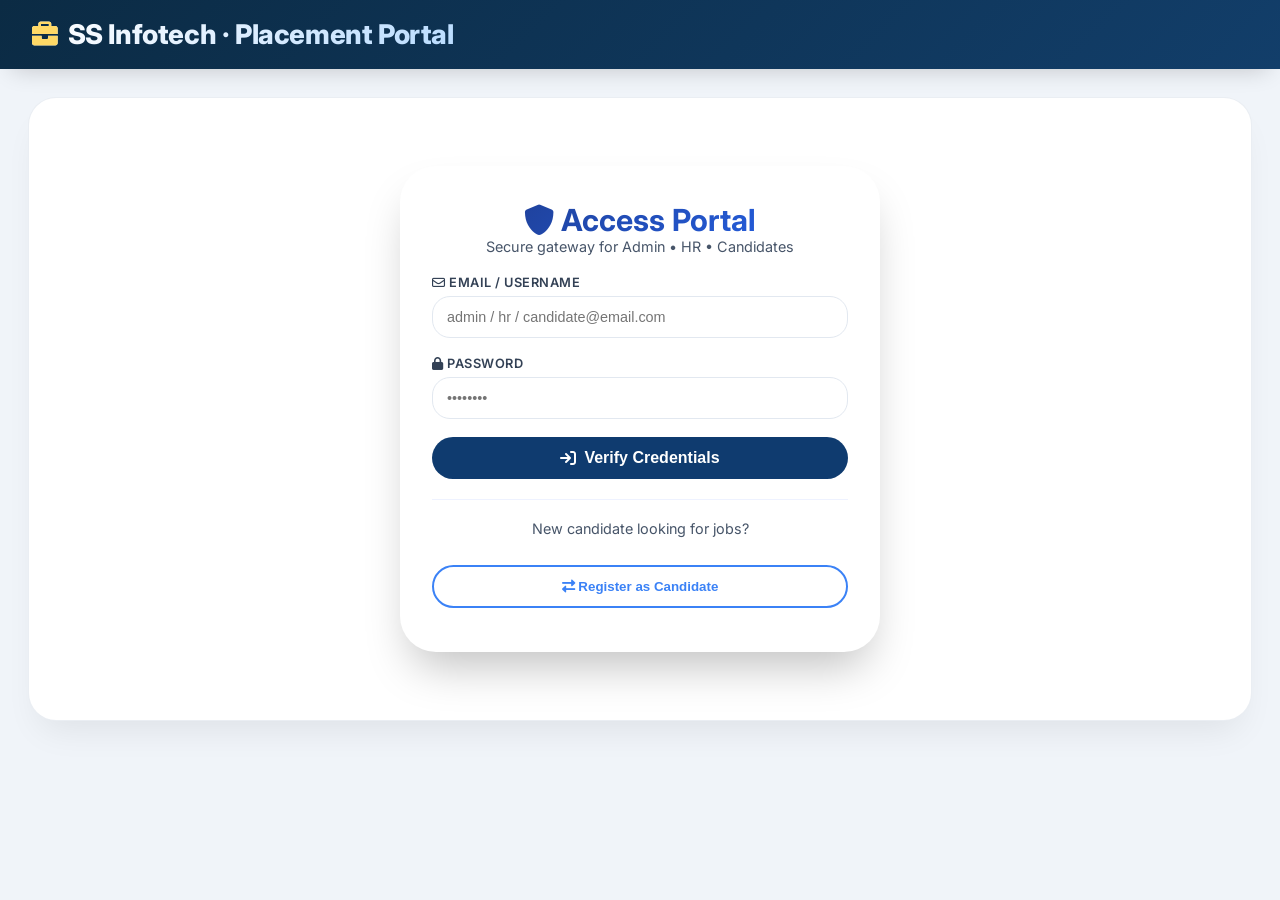
==== index.html @ 8bd7fbc4 "change in columns" ====
<!DOCTYPE html>
<html lang="en">
<head>
    <meta charset="UTF-8">
    <meta name="viewport" content="width=device-width, initial-scale=1.0">
    <title>SS Infotech | Placement Command Center</title>
    <link rel="stylesheet" href="style.css">
    <link href="https://fonts.googleapis.com/css2?family=Inter:opsz,wght@14..32,300;400;500;600;700;800&display=swap" rel="stylesheet">
    <link rel="stylesheet" href="https://cdnjs.cloudflare.com/ajax/libs/font-awesome/6.0.0-beta3/css/all.min.css">
</head>
<body>

<header>
    <div id="portalTitle"><i class="fas fa-briefcase"></i> SS Infotech · Placement Nexus</div>
    <button id="logoutBtn" class="logout-btn" onclick="logout()"><i class="fas fa-sign-out-alt"></i> Exit</button>
</header>

<div id="loadingOverlay" class="loading-overlay">
    <div class="spinner"></div>
    <p>Synchronizing database • please wait...</p>
</div>

<div class="container">
    <!-- LOGIN VIEW -->
    <div id="loginView" class="view-panel active-view">
        <div class="login-card">
            <h2><i class="fas fa-shield-alt"></i> Access Portal</h2>
            <p class="subtitle">Secure gateway for Admin • HR • Candidates</p>
            
            <form id="loginForm">
                <div class="form-group">
                    <label><i class="far fa-envelope"></i> Email / Username</label>
                    <input type="text" id="loginUser" placeholder="admin / hr / candidate@email.com" required>
                </div>
                <div class="form-group">
                    <label><i class="fas fa-lock"></i> Password</label>
                    <input type="password" id="loginPass" placeholder="••••••••" required>
                </div>
                <button type="submit" class="login-submit-btn"><i class="fas fa-arrow-right-to-bracket"></i> Verify Credentials</button>
            </form>

            <form id="candidateRegisterForm" style="display: none;">
    <div class="form-group"><label>Full Name</label><input type="text" id="regName" required></div>
    <div class="form-group"><label>Email Address</label><input type="email" id="regEmail" required></div>
    <div class="form-group"><label>Password</label><input type="password" id="regPass" required></div>
    <div class="form-group"><label>Phone Number</label><input type="text" id="regPhone" required></div>
    
    <div class="form-group"><label>College Name</label><input type="text" id="regCollege" placeholder="e.g. Anjuman College" required></div>
    
    <div class="form-group"><label>Department Name</label><input type="text" id="regDept" placeholder="e.g. CSE, IT, Mechanical" required></div>
    
    <div class="form-group"><label>Years of Experience</label><input type="number" id="regExp" min="0" max="50" placeholder="0 for Fresher" required></div>
    
    <div class="form-group">
        <label>Ready to Relocate?</label>
        <select id="regRelocate" required style="width: 100%; padding: 10px; border: 1px solid #cbd5e1; border-radius: 6px;">
            <option value="Yes">Yes, Ready to Relocate</option>
            <option value="No">No, Prefer Local Positions</option>
        </select>
    </div>

    <div class="form-group"><label>Core Skills</label><input type="text" id="regSkills" placeholder="e.g. Java, Python, SQL" required></div>
    <div class="form-group"><label>Upload Resume (PDF/Docx)</label><input type="file" id="regResume" accept=".pdf,.docx"></div>
    <button type="submit" class="submit-btn"><i class="fas fa-user-plus"></i> Create Account</button>
</form>
            
            <hr>
            <p class="subtitle" id="toggleText">New candidate looking for jobs?</p>
            <button class="role-btn" id="toggleAuthBtn" onclick="toggleAuthMode()"><i class="fas fa-exchange-alt"></i> Register as Candidate</button>
        </div>
    </div>

    <!-- ADMIN VIEW -->
    <div id="adminView" class="view-panel">
        <div class="stats-grid">
            <div class="stat-card unique-blue-card"><h3><i class="fas fa-users"></i> Registered Candidates</h3><p id="totalCandidatesCount">0</p></div>
            <div class="stat-card unique-green-card"><h3><i class="fas fa-bullhorn"></i> Active Drives</h3><p id="totalDrivesCount">0</p></div>
        </div>
        
        <!-- ADMIN: REGISTERED CANDIDATES SHEET -->
        <h3><i class="fas fa-database"></i> 📋 Registered Candidates Sheet</h3>
        <div class="search-container">
            <input type="text" id="adminCandidateSearch" placeholder="🔍 Search by name, email, or skills...">
        </div>
        <button class="export-btn" onclick="exportTableToExcel('candidateTableBody', 'Registered_Candidates')"><i class="fas fa-file-excel"></i> Export Registered Candidates</button>
        <div class="table-container">
            <table>
                <thead>
                    <tr><th>Name</th><th>Email</th><th>Phone</th><th>Skills</th><th>Resume</th></tr>
                </thead>
                <tbody id="candidateTableBody">
                    <tr><td colspan="5" class="placeholder-text">Loading registered candidates...</td></tr>
                </tbody>
            </table>
        </div>
        
        <!-- ADMIN: APPLICATIONS SHEET -->
        <h3><i class="fas fa-paper-plane"></i> 📄 All Applications Sheet (with HR Feedback)</h3>
        <div class="search-container">
            <input type="text" id="adminAppSearch" placeholder="🔍 Search by candidate, company, role...">
        </div>
        <button class="export-btn" onclick="exportTableToExcel('adminApplicationsTableBody', 'All_Applications_Feedback')"><i class="fas fa-file-excel"></i> Export Applications Sheet</button>
        <div class="table-container">
            <table>
                <thead>
                    <tr><th>Date</th><th>Candidate</th><th>Company</th><th>Role</th><th>HR Feedback Status</th></tr>
                </thead>
                <tbody id="adminApplicationsTableBody">
                    <tr><td colspan="5" class="placeholder-text">Loading applications...</td></tr>
                </tbody>
            </table>
        </div>
    </div>

    <!-- HR VIEW -->
    <div id="companyView" class="view-panel">
        <div class="form-wrapper">
            <h2 class="form-title"><i class="fas fa-plus-circle"></i> Create Placement Drive</h2>
            <form id="driveForm">
                <div class="form-row">
                    <div class="form-group"><label>Company Name</label><input type="text" id="compName" required></div>
                    <div class="form-group"><label>HR Recruiter</label><input type="text" id="hrName" required></div>
                </div>
                <div class="form-group"><label>Job Title Role</label><input type="text" id="jobTitle" required></div>
                <div class="form-group"><label>Eligibility Criteria</label><input type="text" id="eligibility" required></div>
                <div class="form-group"><label>Job Description</label><textarea id="jobDesc" rows="3" placeholder="Tech stacks, responsibilities..."></textarea></div>
                <button type="submit" class="submit-btn"><i class="fas fa-bullhorn"></i> Publish Active Drive</button>
            </form>
        </div>
        
        <hr>
        
        <!-- HR: APPLICATIONS SHEET WITH FEEDBACK FUNCTIONALITY -->
        <h3><i class="fas fa-users"></i> 🎯 Drive Applications & Feedback Panel</h3>
        <p class="subtitle">Candidates who applied for drives — update their selection status</p>
        <div class="search-container">
            <input type="text" id="hrAppSearch" placeholder="🔍 Filter by candidate name, company, role...">
        </div>
        <button class="export-btn" onclick="exportTableToExcel('hrApplicationsTableBody', 'HR_Applications_Feedback')"><i class="fas fa-download"></i> Export Applications with Feedback</button>
        <div class="table-container">
            <table>
                <thead>
                    <tr><th>Date</th><th>Candidate Name</th><th>Company</th><th>Job Role</th><th>Feedback Status</th><th>Update Action</th></tr>
                </thead>
                <tbody id="hrApplicationsTableBody">
                    <tr><td colspan="6" class="placeholder-text">Loading applications...</td></tr>
                </tbody>
            </table>
        </div>
    </div>

    <!-- CANDIDATE VIEW -->
    <div id="candidateView" class="view-panel">
        <h2><i class="fas fa-rocket"></i> Available Placement Drives</h2>
        <p class="subtitle">Apply directly to active opportunities</p>
        <div id="drivesGrid" class="drives-grid">
            <p class="placeholder-text">Fetching latest drives...</p>
        </div>
    </div>
</div>

<script src="app.js"></script>
</body>
</html>
---- style.css ----
* {
    margin: 0;
    padding: 0;
    box-sizing: border-box;
}

body {
    font-family: 'Inter', sans-serif;
    background: #f0f4f9;
    color: #0a2540;
    display: flex;
    flex-direction: column;
    min-height: 100vh;
}

header {
    background: linear-gradient(135deg, #0b2b44 0%, #123e6a 100%);
    padding: 18px 32px;
    display: flex;
    justify-content: space-between;
    align-items: center;
    box-shadow: 0 12px 24px -12px rgba(0, 0, 0, 0.2);
    position: sticky;
    top: 0;
    z-index: 110;
}

#portalTitle {
    font-weight: 800;
    font-size: 1.7rem;
    letter-spacing: -0.4px;
    background: linear-gradient(130deg, #fff, #b9dcff);
    background-clip: text;
    -webkit-background-clip: text;
    color: transparent;
    display: flex;
    align-items: center;
    gap: 10px;
}

#portalTitle i {
    background: none;
    color: #ffd966;
    font-size: 1.6rem;
}

.logout-btn {
    background: rgba(220, 38, 38, 0.9);
    border: none;
    padding: 8px 24px;
    border-radius: 60px;
    font-weight: 600;
    font-size: 0.85rem;
    color: white;
    cursor: pointer;
    display: flex;
    align-items: center;
    gap: 10px;
    transition: all 0.2s ease;
}

.logout-btn:hover {
    background: #b91c1c;
    transform: scale(0.97);
}

.container {
    max-width: 1400px;
    margin: 28px auto;
    padding: 0 28px;
    width: 100%;
}

.view-panel {
    display: none;
    background: white;
    border-radius: 28px;
    box-shadow: 0 20px 35px -12px rgba(0, 0, 0, 0.08);
    padding: 28px 32px;
    border: 1px solid rgba(203, 213, 225, 0.4);
}

.active-view {
    display: block;
    animation: fadeSlideUp 0.35s ease-out;
}

@keyframes fadeSlideUp {
    from {
        opacity: 0;
        transform: translateY(10px);
    }
    to {
        opacity: 1;
        transform: translateY(0);
    }
}

.login-card {
    max-width: 480px;
    margin: 40px auto;
    background: white;
    border-radius: 36px;
    padding: 36px 32px;
    box-shadow: 0 25px 45px -12px rgba(0, 0, 0, 0.25);
    text-align: center;
}

.login-card h2 {
    font-size: 1.9rem;
    font-weight: 700;
    background: linear-gradient(135deg, #1e3a8a, #2563eb);
    background-clip: text;
    -webkit-background-clip: text;
    color: transparent;
}

.subtitle {
    color: #475569;
    margin-bottom: 20px;
    font-size: 0.9rem;
}

.form-group {
    text-align: left;
    margin-bottom: 18px;
}

.form-group label {
    font-weight: 600;
    font-size: 0.8rem;
    text-transform: uppercase;
    letter-spacing: 0.5px;
    color: #334155;
    display: block;
    margin-bottom: 6px;
}

.form-group input, .form-group textarea {
    width: 100%;
    padding: 12px 14px;
    border: 1.5px solid #e2e8f0;
    border-radius: 18px;
    font-size: 0.9rem;
    transition: all 0.2s;
}

.form-group input:focus, .form-group textarea:focus {
    border-color: #3b82f6;
    outline: none;
    box-shadow: 0 0 0 4px rgba(59, 130, 246, 0.15);
}

.login-submit-btn, .submit-btn {
    background: #0f3b6f;
    color: white;
    padding: 12px;
    border: none;
    border-radius: 40px;
    font-weight: 700;
    font-size: 1rem;
    cursor: pointer;
    width: 100%;
    transition: 0.2s;
    display: flex;
    align-items: center;
    justify-content: center;
    gap: 8px;
}

.login-submit-btn:hover, .submit-btn:hover {
    background: #1e4a8a;
    transform: translateY(-2px);
}

.role-btn {
    width: 100%;
    padding: 12px;
    margin: 8px 0;
    border: 2px solid #3b82f6;
    background: transparent;
    color: #3b82f6;
    font-weight: 700;
    border-radius: 40px;
    cursor: pointer;
    transition: 0.2s;
}

.role-btn:hover {
    background: #3b82f6;
    color: white;
}

hr {
    margin: 20px 0;
    border: 0;
    border-top: 1.5px solid #eef2ff;
}

.stats-grid {
    display: grid;
    grid-template-columns: repeat(auto-fit, minmax(240px, 1fr));
    gap: 24px;
    margin-bottom: 40px;
}

.stat-card {
    background: #ffffff;
    padding: 24px 20px;
    border-radius: 28px;
    box-shadow: 0 6px 14px rgba(0, 0, 0, 0.02);
    border: 1px solid #eef2ff;
}

.unique-blue-card {
    border-left: 6px solid #3b82f6;
}

.unique-green-card {
    border-left: 6px solid #10b981;
}

.stat-card h3 {
    font-size: 0.85rem;
    text-transform: uppercase;
    font-weight: 700;
    color: #475569;
}

.stat-card p {
    font-size: 2.5rem;
    font-weight: 800;
    color: #0f172a;
    margin-top: 8px;
}

.table-container {
    width: 100%;
    overflow-x: auto;
    border-radius: 24px;
    border: 1px solid #edf2f7;
    background: white;
    margin-top: 20px;
    margin-bottom: 30px;
}

table {
    width: 100%;
    border-collapse: collapse;
    font-size: 0.85rem;
}

th {
    background: #f8fafd;
    padding: 16px 14px;
    font-weight: 700;
    color: #1e293b;
    border-bottom: 1px solid #e2e8f0;
}

td {
    padding: 14px 12px;
    border-bottom: 1px solid #f0f2f5;
    color: #1f2a44;
}

.placeholder-text {
    color: #94a3b8;
    text-align: center;
    padding: 32px;
}

.search-container {
    width: 100%;
    margin: 20px 0 20px 0;
    position: relative;
}

.search-container input {
    width: 100%;
    padding: 14px 18px 14px 48px;
    font-size: 0.95rem;
    border: 2px solid #e2e8f0;
    border-radius: 48px;
    background: #ffffff;
    transition: all 0.2s;
}

.search-container input:focus {
    border-color: #3b82f6;
    box-shadow: 0 0 0 3px rgba(59, 130, 246, 0.2);
    outline: none;
}

.search-container::before {
    content: "\f002";
    font-family: "Font Awesome 6 Free";
    font-weight: 900;
    position: absolute;
    left: 22px;
    top: 50%;
    transform: translateY(-50%);
    color: #94a3b8;
}

.export-btn {
    background: #10b981;
    border: none;
    padding: 10px 18px;
    border-radius: 40px;
    font-weight: 600;
    color: white;
    cursor: pointer;
    margin-bottom: 12px;
    display: inline-flex;
    align-items: center;
    gap: 8px;
    transition: 0.2s;
}

.export-btn:hover {
    background: #059669;
    transform: scale(0.98);
}

.drives-grid {
    display: grid;
    grid-template-columns: repeat(auto-fill, minmax(340px, 1fr));
    gap: 28px;
    margin-top: 18px;
}

.drive-card {
    background: white;
    border-radius: 28px;
    border: 1px solid #eef2ff;
    padding: 22px;
    transition: all 0.25s;
    box-shadow: 0 6px 12px -8px rgba(0, 0, 0, 0.05);
}

.drive-card:hover {
    transform: translateY(-5px);
    box-shadow: 0 20px 25px -12px rgba(0, 0, 0, 0.12);
}

.company-badge {
    background: #eef2ff;
    color: #1e40af;
    font-size: 0.7rem;
    font-weight: 800;
    padding: 4px 12px;
    border-radius: 40px;
    display: inline-block;
    margin-bottom: 12px;
}

.apply-btn {
    background: #2563eb;
    color: white;
    border: none;
    width: 100%;
    padding: 12px;
    border-radius: 40px;
    font-weight: 700;
    cursor: pointer;
    margin-top: 14px;
    transition: 0.2s;
}

.apply-btn:hover {
    background: #1d4ed8;
}

.loading-overlay {
    position: fixed;
    top: 0;
    left: 0;
    width: 100%;
    height: 100%;
    background: rgba(15, 23, 42, 0.65);
    backdrop-filter: blur(8px);
    display: flex;
    flex-direction: column;
    justify-content: center;
    align-items: center;
    z-index: 2000;
    opacity: 0;
    pointer-events: none;
    transition: 0.2s;
}

.loading-overlay.show {
    opacity: 1;
    pointer-events: auto;
}

.spinner {
    width: 55px;
    height: 55px;
    border: 5px solid #e2e8f0;
    border-top: 5px solid #3b82f6;
    border-radius: 50%;
    animation: spin 0.8s linear infinite;
    margin-bottom: 15px;
}

@keyframes spin {
    0% { transform: rotate(0deg); }
    100% { transform: rotate(360deg); }
}

.loading-overlay p {
    color: white;
    font-weight: 600;
    background: rgba(0,0,0,0.4);
    padding: 6px 18px;
    border-radius: 40px;
}

.form-row {
    display: flex;
    gap: 18px;
    flex-wrap: wrap;
}

.form-row .form-group {
    flex: 1;
}

.feedback-select {
    padding: 8px 12px;
    border-radius: 28px;
    border: 1.5px solid #cbd5e1;
    font-weight: 500;
}

.feedback-btn {
    background: #3b82f6;
    border: none;
    color: white;
    padding: 6px 14px;
    border-radius: 40px;
    cursor: pointer;
    font-weight: 600;
    transition: all 0.2s ease;
    min-width: 120px;
}

.feedback-btn:disabled {
    opacity: 0.8;
    cursor: not-allowed;
}

.status-badge {
    background: #eef2ff;
    padding: 4px 12px;
    border-radius: 50px;
    font-size: 0.75rem;
    font-weight: 700;
    color: #1e40af;
}

@media (max-width: 700px) {
    .container {
        padding: 0 16px;
    }
    .view-panel {
        padding: 20px;
    }
}
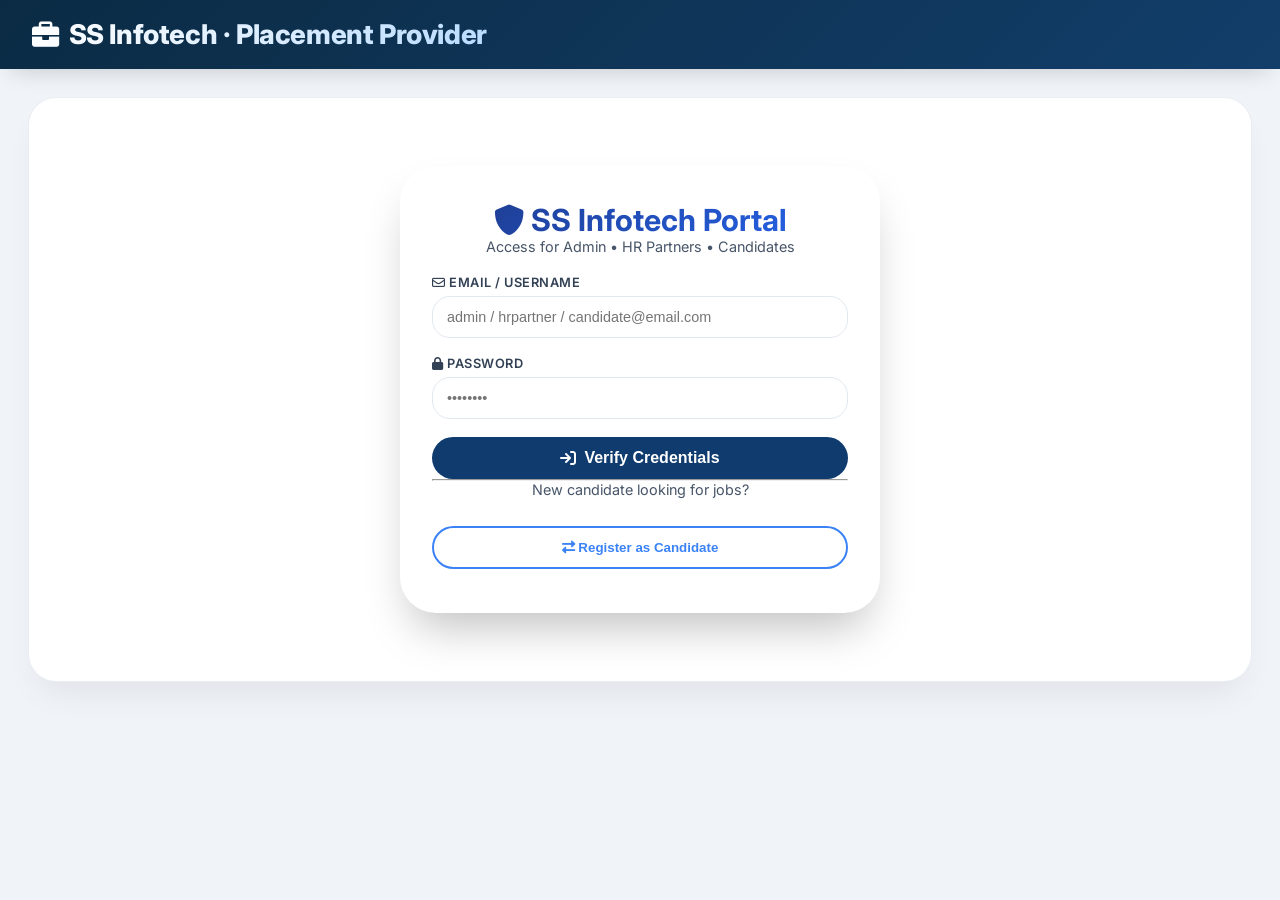
==== commit 54c78606: "add feedback feature" ====
--- a/index.html
+++ b/index.html
@@ -3,34 +3,36 @@
 <head>
     <meta charset="UTF-8">
     <meta name="viewport" content="width=device-width, initial-scale=1.0">
-    <title>SS Infotech | Placement Command Center</title>
+    <title>SS Infotech | Placement Provider Portal</title>
+    <!-- CSS styles have been removed - link to your external style.css file -->
     <link rel="stylesheet" href="style.css">
     <link href="https://fonts.googleapis.com/css2?family=Inter:opsz,wght@14..32,300;400;500;600;700;800&display=swap" rel="stylesheet">
     <link rel="stylesheet" href="https://cdnjs.cloudflare.com/ajax/libs/font-awesome/6.0.0-beta3/css/all.min.css">
+    <!-- No internal CSS - all styles should be in your external style.css file -->
 </head>
 <body>
 
 <header>
-    <div id="portalTitle"><i class="fas fa-briefcase"></i> SS Infotech · Placement Nexus</div>
-    <button id="logoutBtn" class="logout-btn" onclick="logout()"><i class="fas fa-sign-out-alt"></i> Exit</button>
+    <div id="portalTitle"><i class="fas fa-briefcase"></i> SS Infotech · Placement Provider</div>
+    <button id="logoutBtn" class="logout-btn" onclick="logout()" style="display: none;"><i class="fas fa-sign-out-alt"></i> Exit</button>
 </header>
 
 <div id="loadingOverlay" class="loading-overlay">
     <div class="spinner"></div>
-    <p>Synchronizing database • please wait...</p>
+    <p style="color: white; margin-top: 20px;">Synchronizing database • please wait...</p>
 </div>
 
 <div class="container">
     <!-- LOGIN VIEW -->
     <div id="loginView" class="view-panel active-view">
         <div class="login-card">
-            <h2><i class="fas fa-shield-alt"></i> Access Portal</h2>
-            <p class="subtitle">Secure gateway for Admin • HR • Candidates</p>
+            <h2><i class="fas fa-shield-alt"></i> SS Infotech Portal</h2>
+            <p class="subtitle">Access for Admin • HR Partners • Candidates</p>
             
             <form id="loginForm">
                 <div class="form-group">
                     <label><i class="far fa-envelope"></i> Email / Username</label>
-                    <input type="text" id="loginUser" placeholder="admin / hr / candidate@email.com" required>
+                    <input type="text" id="loginUser" placeholder="admin / hrpartner / candidate@email.com" required>
                 </div>
                 <div class="form-group">
                     <label><i class="fas fa-lock"></i> Password</label>
@@ -40,29 +42,14 @@
             </form>
 
             <form id="candidateRegisterForm" style="display: none;">
-    <div class="form-group"><label>Full Name</label><input type="text" id="regName" required></div>
-    <div class="form-group"><label>Email Address</label><input type="email" id="regEmail" required></div>
-    <div class="form-group"><label>Password</label><input type="password" id="regPass" required></div>
-    <div class="form-group"><label>Phone Number</label><input type="text" id="regPhone" required></div>
-    
-    <div class="form-group"><label>College Name</label><input type="text" id="regCollege" placeholder="e.g. Anjuman College" required></div>
-    
-    <div class="form-group"><label>Department Name</label><input type="text" id="regDept" placeholder="e.g. CSE, IT, Mechanical" required></div>
-    
-    <div class="form-group"><label>Years of Experience</label><input type="number" id="regExp" min="0" max="50" placeholder="0 for Fresher" required></div>
-    
-    <div class="form-group">
-        <label>Ready to Relocate?</label>
-        <select id="regRelocate" required style="width: 100%; padding: 10px; border: 1px solid #cbd5e1; border-radius: 6px;">
-            <option value="Yes">Yes, Ready to Relocate</option>
-            <option value="No">No, Prefer Local Positions</option>
-        </select>
-    </div>
-
-    <div class="form-group"><label>Core Skills</label><input type="text" id="regSkills" placeholder="e.g. Java, Python, SQL" required></div>
-    <div class="form-group"><label>Upload Resume (PDF/Docx)</label><input type="file" id="regResume" accept=".pdf,.docx"></div>
-    <button type="submit" class="submit-btn"><i class="fas fa-user-plus"></i> Create Account</button>
-</form>
+                <div class="form-group"><label>Full Name</label><input type="text" id="regName" required></div>
+                <div class="form-group"><label>Email Address</label><input type="email" id="regEmail" required></div>
+                <div class="form-group"><label>Password</label><input type="password" id="regPass" required></div>
+                <div class="form-group"><label>Phone Number</label><input type="text" id="regPhone" required></div>
+                <div class="form-group"><label>Core Skills</label><input type="text" id="regSkills" placeholder="e.g. Java, Python, SQL" required></div>
+                <div class="form-group"><label>Upload Resume (PDF/Docx)</label><input type="file" id="regResume" accept=".pdf,.docx"></div>
+                <button type="submit" class="submit-btn"><i class="fas fa-user-plus"></i> Create Account</button>
+            </form>
             
             <hr>
             <p class="subtitle" id="toggleText">New candidate looking for jobs?</p>
@@ -73,78 +60,72 @@
     <!-- ADMIN VIEW -->
     <div id="adminView" class="view-panel">
         <div class="stats-grid">
-            <div class="stat-card unique-blue-card"><h3><i class="fas fa-users"></i> Registered Candidates</h3><p id="totalCandidatesCount">0</p></div>
-            <div class="stat-card unique-green-card"><h3><i class="fas fa-bullhorn"></i> Active Drives</h3><p id="totalDrivesCount">0</p></div>
-        </div>
-        
-        <!-- ADMIN: REGISTERED CANDIDATES SHEET -->
-        <h3><i class="fas fa-database"></i> 📋 Registered Candidates Sheet</h3>
-        <div class="search-container">
-            <input type="text" id="adminCandidateSearch" placeholder="🔍 Search by name, email, or skills...">
-        </div>
-        <button class="export-btn" onclick="exportTableToExcel('candidateTableBody', 'Registered_Candidates')"><i class="fas fa-file-excel"></i> Export Registered Candidates</button>
+            <div class="stat-card"><h3><i class="fas fa-users"></i> Registered Candidates</h3><p id="totalCandidatesCount">0</p></div>
+            <div class="stat-card"><h3><i class="fas fa-bullhorn"></i> Active Drives</h3><p id="totalDrivesCount">0</p></div>
+            <div class="stat-card"><h3><i class="fas fa-star"></i> Avg Feedback Rating</h3><p id="avgRating">0</p></div>
+            <div class="stat-card"><h3><i class="fas fa-comment-dots"></i> Total Feedbacks</h3><p id="totalFeedbacks">0</p></div>
+        </div>
+        
+        <h3><i class="fas fa-database"></i> Registered Candidates</h3>
+        <div class="search-container"><input type="text" id="adminCandidateSearch" placeholder="Search..."></div>
+        <button class="export-btn" onclick="exportTableToExcel('candidateTableBody', 'Registered_Candidates')"><i class="fas fa-file-excel"></i> Export</button>
+        <div class="table-container">
+            <table>
+                <thead><tr><th>Name</th><th>Email</th><th>Phone</th><th>Skills</th><th>Resume</th></tr></thead>
+                <tbody id="candidateTableBody"><tr><td colspan="5" class="placeholder-text">Loading...</td></tr></tbody>
+            </table>
+        </div>
+        
+        <h3><i class="fas fa-paper-plane"></i> Applications & Drives</h3>
+        <div class="search-container"><input type="text" id="adminAppSearch" placeholder="Search..."></div>
+        <button class="export-btn" onclick="exportTableToExcel('adminApplicationsTableBody', 'All_Applications')"><i class="fas fa-file-excel"></i> Export</button>
+        <div class="table-container">
+            <table>
+                <thead><tr><th>Date</th><th>Candidate</th><th>Company</th><th>Role</th><th>Status</th></tr></thead>
+                <tbody id="adminApplicationsTableBody"><tr><td colspan="5" class="placeholder-text">Loading...</td></tr></tbody>
+            </table>
+        </div>
+        
+        <h3><i class="fas fa-comment-dots"></i> Candidate Feedback for SS Infotech</h3>
+        <div class="search-container"><input type="text" id="feedbackSearch" placeholder="Search..."></div>
+        <button class="export-btn" onclick="exportTableToExcel('feedbackTableBody', 'SS_Infotech_Feedback')"><i class="fas fa-file-excel"></i> Export Feedback</button>
         <div class="table-container">
             <table>
                 <thead>
-                    <tr><th>Name</th><th>Email</th><th>Phone</th><th>Skills</th><th>Resume</th></tr>
+                    <tr>
+                        <th>Date</th><th>Candidate Name</th><th>Email</th><th>Avg Rating</th>
+                        <th>Q1: Overall</th><th>Q2: Organization</th><th>Q3: Communication</th>
+                        <th>Q4: Interview</th><th>Q5: Updates</th><th>Q6: Support</th>
+                        <th>Q7: Transparency</th><th>Q8: Document</th><th>Q9: Post-Placement</th>
+                        <th>Q10: Recommend</th><th>Comments</th>
+                    </tr>
                 </thead>
-                <tbody id="candidateTableBody">
-                    <tr><td colspan="5" class="placeholder-text">Loading registered candidates...</td></tr>
-                </tbody>
-            </table>
-        </div>
-        
-        <!-- ADMIN: APPLICATIONS SHEET -->
-        <h3><i class="fas fa-paper-plane"></i> 📄 All Applications Sheet (with HR Feedback)</h3>
-        <div class="search-container">
-            <input type="text" id="adminAppSearch" placeholder="🔍 Search by candidate, company, role...">
-        </div>
-        <button class="export-btn" onclick="exportTableToExcel('adminApplicationsTableBody', 'All_Applications_Feedback')"><i class="fas fa-file-excel"></i> Export Applications Sheet</button>
-        <div class="table-container">
-            <table>
-                <thead>
-                    <tr><th>Date</th><th>Candidate</th><th>Company</th><th>Role</th><th>HR Feedback Status</th></tr>
-                </thead>
-                <tbody id="adminApplicationsTableBody">
-                    <tr><td colspan="5" class="placeholder-text">Loading applications...</td></tr>
-                </tbody>
-            </table>
-        </div>
-    </div>
-
-    <!-- HR VIEW -->
+                <tbody id="feedbackTableBody"><tr><td colspan="15" class="placeholder-text">Loading feedback...</td></tr></tbody>
+            </table>
+        </div>
+    </div>
+
+    <!-- HR PARTNER VIEW -->
     <div id="companyView" class="view-panel">
-        <div class="form-wrapper">
-            <h2 class="form-title"><i class="fas fa-plus-circle"></i> Create Placement Drive</h2>
+        <div class="login-card" style="max-width: 800px;">
+            <h2><i class="fas fa-plus-circle"></i> Create Placement Drive</h2>
             <form id="driveForm">
-                <div class="form-row">
-                    <div class="form-group"><label>Company Name</label><input type="text" id="compName" required></div>
-                    <div class="form-group"><label>HR Recruiter</label><input type="text" id="hrName" required></div>
-                </div>
+                <div class="form-group"><label>Company Name</label><input type="text" id="compName" required></div>
+                <div class="form-group"><label>HR Recruiter</label><input type="text" id="hrName" required></div>
                 <div class="form-group"><label>Job Title Role</label><input type="text" id="jobTitle" required></div>
                 <div class="form-group"><label>Eligibility Criteria</label><input type="text" id="eligibility" required></div>
-                <div class="form-group"><label>Job Description</label><textarea id="jobDesc" rows="3" placeholder="Tech stacks, responsibilities..."></textarea></div>
-                <button type="submit" class="submit-btn"><i class="fas fa-bullhorn"></i> Publish Active Drive</button>
+                <div class="form-group"><label>Job Description</label><textarea id="jobDesc" rows="3"></textarea></div>
+                <button type="submit" class="submit-btn"><i class="fas fa-bullhorn"></i> Publish Drive</button>
             </form>
         </div>
         
-        <hr>
-        
-        <!-- HR: APPLICATIONS SHEET WITH FEEDBACK FUNCTIONALITY -->
-        <h3><i class="fas fa-users"></i> 🎯 Drive Applications & Feedback Panel</h3>
-        <p class="subtitle">Candidates who applied for drives — update their selection status</p>
-        <div class="search-container">
-            <input type="text" id="hrAppSearch" placeholder="🔍 Filter by candidate name, company, role...">
-        </div>
-        <button class="export-btn" onclick="exportTableToExcel('hrApplicationsTableBody', 'HR_Applications_Feedback')"><i class="fas fa-download"></i> Export Applications with Feedback</button>
-        <div class="table-container">
-            <table>
-                <thead>
-                    <tr><th>Date</th><th>Candidate Name</th><th>Company</th><th>Job Role</th><th>Feedback Status</th><th>Update Action</th></tr>
-                </thead>
-                <tbody id="hrApplicationsTableBody">
-                    <tr><td colspan="6" class="placeholder-text">Loading applications...</td></tr>
-                </tbody>
+        <h3><i class="fas fa-users"></i> Applications Received</h3>
+        <div class="search-container"><input type="text" id="hrAppSearch" placeholder="Filter..."></div>
+        <button class="export-btn" onclick="exportTableToExcel('hrApplicationsTableBody', 'HR_Applications')"><i class="fas fa-download"></i> Export</button>
+        <div class="table-container">
+            <table>
+                <thead><tr><th>Date</th><th>Candidate</th><th>Company</th><th>Role</th><th>Status</th><th>Update</th></tr></thead>
+                <tbody id="hrApplicationsTableBody"><tr><td colspan="6" class="placeholder-text">Loading...</td></tr></tbody>
             </table>
         </div>
     </div>
@@ -152,13 +133,119 @@
     <!-- CANDIDATE VIEW -->
     <div id="candidateView" class="view-panel">
         <h2><i class="fas fa-rocket"></i> Available Placement Drives</h2>
-        <p class="subtitle">Apply directly to active opportunities</p>
-        <div id="drivesGrid" class="drives-grid">
-            <p class="placeholder-text">Fetching latest drives...</p>
+        <div id="drivesGrid" class="drives-grid"><p class="placeholder-text">Fetching drives...</p></div>
+        
+        <hr style="margin: 40px 0;">
+        <div style="background: linear-gradient(135deg, #667eea 0%, #764ba2 100%); padding: 30px; border-radius: 28px; color: white;">
+            <h2 style="color: white;"><i class="fas fa-comment-dots"></i> Share Your Feedback About SS Infotech</h2>
+            <p style="color: rgba(255,255,255,0.9);">Help us improve our placement services! Rate us on the following parameters (1-5, 5=Excellent)</p>
+        </div>
+        
+        <div class="feedback-form-wrapper">
+            <div class="question-card">
+                <p><strong>Q1.</strong> How would you rate your overall experience with SS Infotech placement services?</p>
+                <select id="q1" class="rating-select">
+                    <option value="0">Select Rating</option><option value="5">5 - Excellent</option>
+                    <option value="4">4 - Good</option><option value="3">3 - Average</option>
+                    <option value="2">2 - Poor</option><option value="1">1 - Very Poor</option>
+                </select>
+            </div>
+            <div class="question-card">
+                <p><strong>Q2.</strong> How well were the placement drives organized by SS Infotech?</p>
+                <select id="q2" class="rating-select">
+                    <option value="0">Select Rating</option><option value="5">5 - Excellent</option>
+                    <option value="4">4 - Good</option><option value="3">3 - Average</option>
+                    <option value="2">2 - Poor</option><option value="1">1 - Very Poor</option>
+                </select>
+            </div>
+            <div class="question-card">
+                <p><strong>Q3.</strong> How was the communication from SS Infotech team?</p>
+                <select id="q3" class="rating-select">
+                    <option value="0">Select Rating</option><option value="5">5 - Excellent</option>
+                    <option value="4">4 - Good</option><option value="3">3 - Average</option>
+                    <option value="2">2 - Poor</option><option value="1">1 - Very Poor</option>
+                </select>
+            </div>
+            <div class="question-card">
+                <p><strong>Q4.</strong> How would you rate the interview coordination process?</p>
+                <select id="q4" class="rating-select">
+                    <option value="0">Select Rating</option><option value="5">5 - Excellent</option>
+                    <option value="4">4 - Good</option><option value="3">3 - Average</option>
+                    <option value="2">2 - Poor</option><option value="1">1 - Very Poor</option>
+                </select>
+            </div>
+            <div class="question-card">
+                <p><strong>Q5.</strong> Were you updated timely about drive schedules and results?</p>
+                <select id="q5" class="rating-select">
+                    <option value="0">Select Rating</option><option value="5">5 - Always</option>
+                    <option value="4">4 - Most Times</option><option value="3">3 - Sometimes</option>
+                    <option value="2">2 - Rarely</option><option value="1">1 - Never</option>
+                </select>
+            </div>
+            <div class="question-card">
+                <p><strong>Q6.</strong> How supportive was the SS Infotech team throughout the process?</p>
+                <select id="q6" class="rating-select">
+                    <option value="0">Select Rating</option><option value="5">5 - Very Supportive</option>
+                    <option value="4">4 - Supportive</option><option value="3">3 - Neutral</option>
+                    <option value="2">2 - Unsupportive</option><option value="1">1 - Very Unsupportive</option>
+                </select>
+            </div>
+            <div class="question-card">
+                <p><strong>Q7.</strong> How transparent was the selection process?</p>
+                <select id="q7" class="rating-select">
+                    <option value="0">Select Rating</option><option value="5">5 - Completely Transparent</option>
+                    <option value="4">4 - Mostly Transparent</option>
+                    <option value="3">3 - Somewhat Transparent</option>
+                    <option value="2">2 - Not Transparent</option>
+                    <option value="1">1 - Hidden Process</option>
+                </select>
+            </div>
+            <div class="question-card">
+                <p><strong>Q8.</strong> How would you rate the document submission and verification process?</p>
+                <select id="q8" class="rating-select">
+                    <option value="0">Select Rating</option><option value="5">5 - Very Smooth</option>
+                    <option value="4">4 - Smooth</option>
+                    <option value="3">3 - Average</option>
+                    <option value="2">2 - Difficult</option>
+                    <option value="1">1 - Very Difficult</option>
+                </select>
+            </div>
+            <div class="question-card">
+                <p><strong>Q9.</strong> How would you rate the post-placement support from SS Infotech?</p>
+                <select id="q9" class="rating-select">
+                    <option value="0">Select Rating</option><option value="5">5 - Excellent</option>
+                    <option value="4">4 - Good</option><option value="3">3 - Average</option>
+                    <option value="2">2 - Poor</option><option value="1">1 - Very Poor</option>
+                </select>
+            </div>
+            <div class="question-card">
+                <p><strong>Q10.</strong> How likely are you to recommend SS Infotech to other job seekers?</p>
+                <select id="q10" class="rating-select">
+                    <option value="0">Select Rating</option><option value="5">5 - Definitely</option>
+                    <option value="4">4 - Likely</option>
+                    <option value="3">3 - Maybe</option>
+                    <option value="2">2 - Unlikely</option>
+                    <option value="1">1 - Never</option>
+                </select>
+            </div>
+            
+            <div class="form-group">
+                <label>Additional Comments / Suggestions for SS Infotech</label>
+                <textarea id="additionalComments" rows="3" placeholder="Please share any suggestions to help us improve..."></textarea>
+            </div>
+            <button class="submit-btn" onclick="submitFeedbackToSSInfotech()"><i class="fas fa-paper-plane"></i> Submit Feedback to SS Infotech</button>
         </div>
     </div>
 </div>
 
+<script>
+    // Placeholder functions for the buttons - your actual app.js should handle these
+    function logout() { console.log("logout triggered"); }
+    function toggleAuthMode() { console.log("toggle auth mode"); }
+    function exportTableToExcel(tableId, filename) { console.log("export", tableId, filename); }
+    function submitFeedbackToSSInfotech() { console.log("feedback submitted"); }
+    console.log("CSS has been removed — using external style.css");
+</script>
 <script src="app.js"></script>
 </body>
 </html>
--- a/style.css
+++ b/style.css
@@ -38,12 +38,6 @@
     gap: 10px;
 }
 
-#portalTitle i {
-    background: none;
-    color: #ffd966;
-    font-size: 1.6rem;
-}
-
 .logout-btn {
     background: rgba(220, 38, 38, 0.9);
     border: none;
@@ -86,14 +80,8 @@
 }
 
 @keyframes fadeSlideUp {
-    from {
-        opacity: 0;
-        transform: translateY(10px);
-    }
-    to {
-        opacity: 1;
-        transform: translateY(0);
-    }
+    from { opacity: 0; transform: translateY(10px); }
+    to { opacity: 1; transform: translateY(0); }
 }
 
 .login-card {
@@ -136,7 +124,7 @@
     margin-bottom: 6px;
 }
 
-.form-group input, .form-group textarea {
+.form-group input, .form-group textarea, .form-group select {
     width: 100%;
     padding: 12px 14px;
     border: 1.5px solid #e2e8f0;
@@ -145,7 +133,7 @@
     transition: all 0.2s;
 }
 
-.form-group input:focus, .form-group textarea:focus {
+.form-group input:focus, .form-group textarea:focus, .form-group select:focus {
     border-color: #3b82f6;
     outline: none;
     box-shadow: 0 0 0 4px rgba(59, 130, 246, 0.15);
@@ -191,12 +179,6 @@
     color: white;
 }
 
-hr {
-    margin: 20px 0;
-    border: 0;
-    border-top: 1.5px solid #eef2ff;
-}
-
 .stats-grid {
     display: grid;
     grid-template-columns: repeat(auto-fit, minmax(240px, 1fr));
@@ -208,17 +190,13 @@
     background: #ffffff;
     padding: 24px 20px;
     border-radius: 28px;
-    box-shadow: 0 6px 14px rgba(0, 0, 0, 0.02);
     border: 1px solid #eef2ff;
 }
 
-.unique-blue-card {
-    border-left: 6px solid #3b82f6;
-}
-
-.unique-green-card {
-    border-left: 6px solid #10b981;
-}
+.unique-blue-card { border-left: 6px solid #3b82f6; }
+.unique-green-card { border-left: 6px solid #10b981; }
+.unique-purple-card { border-left: 6px solid #8b5cf6; }
+.unique-orange-card { border-left: 6px solid #f59e0b; }
 
 .stat-card h3 {
     font-size: 0.85rem;
@@ -235,7 +213,6 @@
 }
 
 .table-container {
-    width: 100%;
     overflow-x: auto;
     border-radius: 24px;
     border: 1px solid #edf2f7;
@@ -256,6 +233,7 @@
     font-weight: 700;
     color: #1e293b;
     border-bottom: 1px solid #e2e8f0;
+    text-align: left;
 }
 
 td {
@@ -264,32 +242,154 @@
     color: #1f2a44;
 }
 
-.placeholder-text {
-    color: #94a3b8;
-    text-align: center;
-    padding: 32px;
+.drives-grid {
+    display: grid;
+    grid-template-columns: repeat(auto-fill, minmax(340px, 1fr));
+    gap: 28px;
+    margin-top: 18px;
+}
+
+.drive-card {
+    background: white;
+    border-radius: 28px;
+    border: 1px solid #eef2ff;
+    padding: 22px;
+    transition: all 0.25s;
+}
+
+.drive-card:hover {
+    transform: translateY(-5px);
+    box-shadow: 0 20px 25px -12px rgba(0, 0, 0, 0.12);
+}
+
+.company-badge {
+    background: #eef2ff;
+    color: #1e40af;
+    font-size: 0.7rem;
+    font-weight: 800;
+    padding: 4px 12px;
+    border-radius: 40px;
+    display: inline-block;
+    margin-bottom: 12px;
+}
+
+.apply-btn {
+    background: #2563eb;
+    color: white;
+    border: none;
+    width: 100%;
+    padding: 12px;
+    border-radius: 40px;
+    font-weight: 700;
+    cursor: pointer;
+    margin-top: 14px;
+}
+
+.apply-btn:hover {
+    background: #1d4ed8;
+}
+
+.loading-overlay {
+    position: fixed;
+    top: 0;
+    left: 0;
+    width: 100%;
+    height: 100%;
+    background: rgba(15, 23, 42, 0.65);
+    backdrop-filter: blur(8px);
+    display: flex;
+    justify-content: center;
+    align-items: center;
+    z-index: 2000;
+    opacity: 0;
+    pointer-events: none;
+    transition: 0.2s;
+}
+
+.loading-overlay.show {
+    opacity: 1;
+    pointer-events: auto;
+}
+
+.spinner {
+    width: 55px;
+    height: 55px;
+    border: 5px solid #e2e8f0;
+    border-top: 5px solid #3b82f6;
+    border-radius: 50%;
+    animation: spin 0.8s linear infinite;
+    margin-bottom: 15px;
+}
+
+@keyframes spin {
+    0% { transform: rotate(0deg); }
+    100% { transform: rotate(360deg); }
+}
+
+.feedback-form-wrapper {
+    background: #f8fafc;
+    padding: 24px;
+    border-radius: 28px;
+    margin-top: 20px;
+}
+
+.question-card {
+    background: white;
+    padding: 20px;
+    margin-bottom: 16px;
+    border-radius: 20px;
+    border: 1px solid #e2e8f0;
+}
+
+.question-card p {
+    margin-bottom: 12px;
+    font-weight: 600;
+}
+
+.rating-select {
+    width: 100%;
+    padding: 10px;
+    border-radius: 12px;
+    border: 1.5px solid #cbd5e1;
+    background: white;
+    cursor: pointer;
+}
+
+.feedback-btn {
+    background: #3b82f6;
+    border: none;
+    color: white;
+    padding: 6px 14px;
+    border-radius: 40px;
+    cursor: pointer;
+    font-weight: 600;
+}
+
+.export-btn {
+    background: #10b981;
+    border: none;
+    padding: 10px 18px;
+    border-radius: 40px;
+    font-weight: 600;
+    color: white;
+    cursor: pointer;
+    margin-bottom: 12px;
+    display: inline-flex;
+    align-items: center;
+    gap: 8px;
 }
 
 .search-container {
-    width: 100%;
-    margin: 20px 0 20px 0;
+    margin: 20px 0;
     position: relative;
 }
 
 .search-container input {
     width: 100%;
     padding: 14px 18px 14px 48px;
-    font-size: 0.95rem;
     border: 2px solid #e2e8f0;
     border-radius: 48px;
-    background: #ffffff;
-    transition: all 0.2s;
-}
-
-.search-container input:focus {
-    border-color: #3b82f6;
-    box-shadow: 0 0 0 3px rgba(59, 130, 246, 0.2);
-    outline: none;
+    font-size: 0.95rem;
 }
 
 .search-container::before {
@@ -303,155 +403,6 @@
     color: #94a3b8;
 }
 
-.export-btn {
-    background: #10b981;
-    border: none;
-    padding: 10px 18px;
-    border-radius: 40px;
-    font-weight: 600;
-    color: white;
-    cursor: pointer;
-    margin-bottom: 12px;
-    display: inline-flex;
-    align-items: center;
-    gap: 8px;
-    transition: 0.2s;
-}
-
-.export-btn:hover {
-    background: #059669;
-    transform: scale(0.98);
-}
-
-.drives-grid {
-    display: grid;
-    grid-template-columns: repeat(auto-fill, minmax(340px, 1fr));
-    gap: 28px;
-    margin-top: 18px;
-}
-
-.drive-card {
-    background: white;
-    border-radius: 28px;
-    border: 1px solid #eef2ff;
-    padding: 22px;
-    transition: all 0.25s;
-    box-shadow: 0 6px 12px -8px rgba(0, 0, 0, 0.05);
-}
-
-.drive-card:hover {
-    transform: translateY(-5px);
-    box-shadow: 0 20px 25px -12px rgba(0, 0, 0, 0.12);
-}
-
-.company-badge {
-    background: #eef2ff;
-    color: #1e40af;
-    font-size: 0.7rem;
-    font-weight: 800;
-    padding: 4px 12px;
-    border-radius: 40px;
-    display: inline-block;
-    margin-bottom: 12px;
-}
-
-.apply-btn {
-    background: #2563eb;
-    color: white;
-    border: none;
-    width: 100%;
-    padding: 12px;
-    border-radius: 40px;
-    font-weight: 700;
-    cursor: pointer;
-    margin-top: 14px;
-    transition: 0.2s;
-}
-
-.apply-btn:hover {
-    background: #1d4ed8;
-}
-
-.loading-overlay {
-    position: fixed;
-    top: 0;
-    left: 0;
-    width: 100%;
-    height: 100%;
-    background: rgba(15, 23, 42, 0.65);
-    backdrop-filter: blur(8px);
-    display: flex;
-    flex-direction: column;
-    justify-content: center;
-    align-items: center;
-    z-index: 2000;
-    opacity: 0;
-    pointer-events: none;
-    transition: 0.2s;
-}
-
-.loading-overlay.show {
-    opacity: 1;
-    pointer-events: auto;
-}
-
-.spinner {
-    width: 55px;
-    height: 55px;
-    border: 5px solid #e2e8f0;
-    border-top: 5px solid #3b82f6;
-    border-radius: 50%;
-    animation: spin 0.8s linear infinite;
-    margin-bottom: 15px;
-}
-
-@keyframes spin {
-    0% { transform: rotate(0deg); }
-    100% { transform: rotate(360deg); }
-}
-
-.loading-overlay p {
-    color: white;
-    font-weight: 600;
-    background: rgba(0,0,0,0.4);
-    padding: 6px 18px;
-    border-radius: 40px;
-}
-
-.form-row {
-    display: flex;
-    gap: 18px;
-    flex-wrap: wrap;
-}
-
-.form-row .form-group {
-    flex: 1;
-}
-
-.feedback-select {
-    padding: 8px 12px;
-    border-radius: 28px;
-    border: 1.5px solid #cbd5e1;
-    font-weight: 500;
-}
-
-.feedback-btn {
-    background: #3b82f6;
-    border: none;
-    color: white;
-    padding: 6px 14px;
-    border-radius: 40px;
-    cursor: pointer;
-    font-weight: 600;
-    transition: all 0.2s ease;
-    min-width: 120px;
-}
-
-.feedback-btn:disabled {
-    opacity: 0.8;
-    cursor: not-allowed;
-}
-
 .status-badge {
     background: #eef2ff;
     padding: 4px 12px;
@@ -459,13 +410,10 @@
     font-size: 0.75rem;
     font-weight: 700;
     color: #1e40af;
+    display: inline-block;
 }
 
 @media (max-width: 700px) {
-    .container {
-        padding: 0 16px;
-    }
-    .view-panel {
-        padding: 20px;
-    }
+    .container { padding: 0 16px; }
+    .view-panel { padding: 20px; }
 }
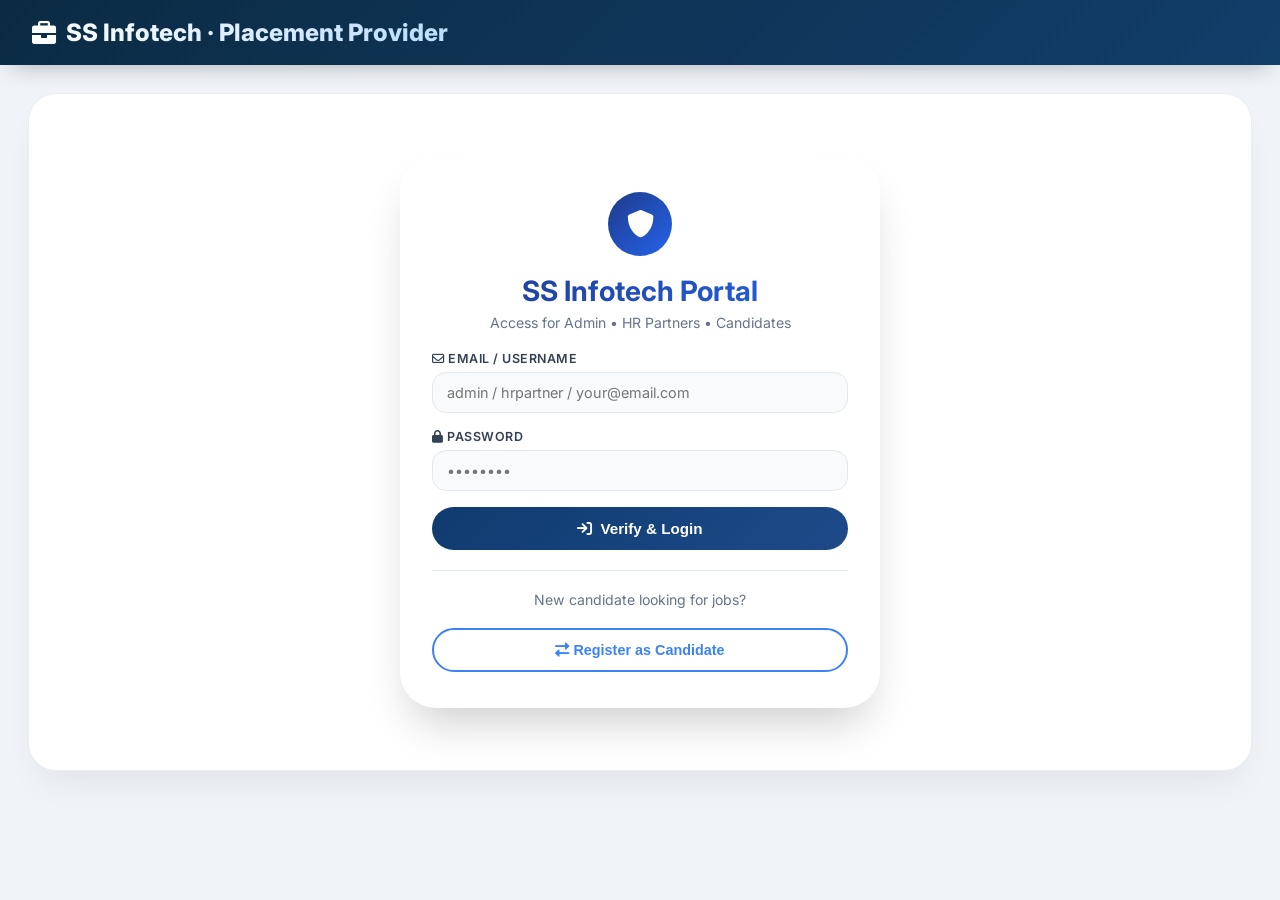
==== commit ace1fc01: "fix : feedback updated  store in poroper format" ====
--- a/index.html
+++ b/index.html
@@ -1,251 +1,269 @@
 <!DOCTYPE html>
 <html lang="en">
 <head>
-    <meta charset="UTF-8">
-    <meta name="viewport" content="width=device-width, initial-scale=1.0">
-    <title>SS Infotech | Placement Provider Portal</title>
-    <!-- CSS styles have been removed - link to your external style.css file -->
-    <link rel="stylesheet" href="style.css">
-    <link href="https://fonts.googleapis.com/css2?family=Inter:opsz,wght@14..32,300;400;500;600;700;800&display=swap" rel="stylesheet">
-    <link rel="stylesheet" href="https://cdnjs.cloudflare.com/ajax/libs/font-awesome/6.0.0-beta3/css/all.min.css">
-    <!-- No internal CSS - all styles should be in your external style.css file -->
+  <meta charset="UTF-8" />
+  <meta name="viewport" content="width=device-width, initial-scale=1.0" />
+  <title>SS Infotech | Placement Provider Portal</title>
+  <link rel="stylesheet" href="style.css" />
+  <link href="https://fonts.googleapis.com/css2?family=Inter:opsz,wght@14..32,300;400;500;600;700;800&display=swap" rel="stylesheet" />
+  <link rel="stylesheet" href="https://cdnjs.cloudflare.com/ajax/libs/font-awesome/6.0.0-beta3/css/all.min.css" />
 </head>
 <body>
 
+<!-- HEADER -->
 <header>
-    <div id="portalTitle"><i class="fas fa-briefcase"></i> SS Infotech · Placement Provider</div>
-    <button id="logoutBtn" class="logout-btn" onclick="logout()" style="display: none;"><i class="fas fa-sign-out-alt"></i> Exit</button>
+  <div id="portalTitle"><i class="fas fa-briefcase"></i> SS Infotech · Placement Provider</div>
+  <button id="logoutBtn" class="logout-btn" onclick="logout()" style="display:none;">
+    <i class="fas fa-sign-out-alt"></i> Exit
+  </button>
 </header>
 
+<!-- LOADING OVERLAY -->
 <div id="loadingOverlay" class="loading-overlay">
-    <div class="spinner"></div>
-    <p style="color: white; margin-top: 20px;">Synchronizing database • please wait...</p>
+  <div class="spinner"></div>
+  <p>Please wait...</p>
 </div>
 
 <div class="container">
-    <!-- LOGIN VIEW -->
-    <div id="loginView" class="view-panel active-view">
-        <div class="login-card">
-            <h2><i class="fas fa-shield-alt"></i> SS Infotech Portal</h2>
-            <p class="subtitle">Access for Admin • HR Partners • Candidates</p>
-            
-            <form id="loginForm">
-                <div class="form-group">
-                    <label><i class="far fa-envelope"></i> Email / Username</label>
-                    <input type="text" id="loginUser" placeholder="admin / hrpartner / candidate@email.com" required>
-                </div>
-                <div class="form-group">
-                    <label><i class="fas fa-lock"></i> Password</label>
-                    <input type="password" id="loginPass" placeholder="••••••••" required>
-                </div>
-                <button type="submit" class="login-submit-btn"><i class="fas fa-arrow-right-to-bracket"></i> Verify Credentials</button>
-            </form>
-
-            <form id="candidateRegisterForm" style="display: none;">
-                <div class="form-group"><label>Full Name</label><input type="text" id="regName" required></div>
-                <div class="form-group"><label>Email Address</label><input type="email" id="regEmail" required></div>
-                <div class="form-group"><label>Password</label><input type="password" id="regPass" required></div>
-                <div class="form-group"><label>Phone Number</label><input type="text" id="regPhone" required></div>
-                <div class="form-group"><label>Core Skills</label><input type="text" id="regSkills" placeholder="e.g. Java, Python, SQL" required></div>
-                <div class="form-group"><label>Upload Resume (PDF/Docx)</label><input type="file" id="regResume" accept=".pdf,.docx"></div>
-                <button type="submit" class="submit-btn"><i class="fas fa-user-plus"></i> Create Account</button>
-            </form>
-            
-            <hr>
-            <p class="subtitle" id="toggleText">New candidate looking for jobs?</p>
-            <button class="role-btn" id="toggleAuthBtn" onclick="toggleAuthMode()"><i class="fas fa-exchange-alt"></i> Register as Candidate</button>
+
+  <!-- ======================================================
+       LOGIN VIEW
+  ====================================================== -->
+  <div id="loginView" class="view-panel active-view">
+    <div class="login-card">
+      <div class="login-icon"><i class="fas fa-shield-alt"></i></div>
+      <h2>SS Infotech Portal</h2>
+      <p class="subtitle">Access for Admin &bull; HR Partners &bull; Candidates</p>
+
+      <!-- LOGIN FORM -->
+      <form id="loginForm">
+        <div class="form-group">
+          <label><i class="far fa-envelope"></i> Email / Username</label>
+          <input type="text" id="loginUser" placeholder="admin / hrpartner / your@email.com" required />
         </div>
-    </div>
-
-    <!-- ADMIN VIEW -->
-    <div id="adminView" class="view-panel">
-        <div class="stats-grid">
-            <div class="stat-card"><h3><i class="fas fa-users"></i> Registered Candidates</h3><p id="totalCandidatesCount">0</p></div>
-            <div class="stat-card"><h3><i class="fas fa-bullhorn"></i> Active Drives</h3><p id="totalDrivesCount">0</p></div>
-            <div class="stat-card"><h3><i class="fas fa-star"></i> Avg Feedback Rating</h3><p id="avgRating">0</p></div>
-            <div class="stat-card"><h3><i class="fas fa-comment-dots"></i> Total Feedbacks</h3><p id="totalFeedbacks">0</p></div>
+        <div class="form-group">
+          <label><i class="fas fa-lock"></i> Password</label>
+          <input type="password" id="loginPass" placeholder="••••••••" required />
         </div>
-        
-        <h3><i class="fas fa-database"></i> Registered Candidates</h3>
-        <div class="search-container"><input type="text" id="adminCandidateSearch" placeholder="Search..."></div>
-        <button class="export-btn" onclick="exportTableToExcel('candidateTableBody', 'Registered_Candidates')"><i class="fas fa-file-excel"></i> Export</button>
-        <div class="table-container">
-            <table>
-                <thead><tr><th>Name</th><th>Email</th><th>Phone</th><th>Skills</th><th>Resume</th></tr></thead>
-                <tbody id="candidateTableBody"><tr><td colspan="5" class="placeholder-text">Loading...</td></tr></tbody>
-            </table>
+        <button type="submit" class="login-submit-btn">
+          <i class="fas fa-arrow-right-to-bracket"></i> Verify &amp; Login
+        </button>
+      </form>
+
+      <!-- REGISTER FORM (hidden by default) -->
+      <form id="candidateRegisterForm" style="display:none;">
+        <div class="form-group"><label>Full Name</label><input type="text" id="regName" placeholder="Your full name" required /></div>
+        <div class="form-group"><label>Email Address</label><input type="email" id="regEmail" placeholder="you@example.com" required /></div>
+        <div class="form-group"><label>Password</label><input type="password" id="regPass" placeholder="Create a strong password" required /></div>
+        <div class="form-group"><label>Phone Number</label><input type="text" id="regPhone" placeholder="+91 98765 43210" required /></div>
+        <div class="form-group"><label>College Name</label><input type="text" id="regCollege" placeholder="e.g. Anjuman College" required /></div>
+        <div class="form-group"><label>Department</label><input type="text" id="regDept" placeholder="e.g. CSE, IT, Mechanical" required /></div>
+        <div class="form-group"><label>Years of Experience</label><input type="number" id="regExp" min="0" max="50" placeholder="0 for Fresher" required /></div>
+        <div class="form-group">
+          <label>Ready to Relocate?</label>
+          <select id="regRelocate" required>
+            <option value="Yes">Yes, Ready to Relocate</option>
+            <option value="No">No, Prefer Local Positions</option>
+          </select>
         </div>
-        
-        <h3><i class="fas fa-paper-plane"></i> Applications & Drives</h3>
-        <div class="search-container"><input type="text" id="adminAppSearch" placeholder="Search..."></div>
-        <button class="export-btn" onclick="exportTableToExcel('adminApplicationsTableBody', 'All_Applications')"><i class="fas fa-file-excel"></i> Export</button>
-        <div class="table-container">
-            <table>
-                <thead><tr><th>Date</th><th>Candidate</th><th>Company</th><th>Role</th><th>Status</th></tr></thead>
-                <tbody id="adminApplicationsTableBody"><tr><td colspan="5" class="placeholder-text">Loading...</td></tr></tbody>
-            </table>
-        </div>
-        
-        <h3><i class="fas fa-comment-dots"></i> Candidate Feedback for SS Infotech</h3>
-        <div class="search-container"><input type="text" id="feedbackSearch" placeholder="Search..."></div>
-        <button class="export-btn" onclick="exportTableToExcel('feedbackTableBody', 'SS_Infotech_Feedback')"><i class="fas fa-file-excel"></i> Export Feedback</button>
-        <div class="table-container">
-            <table>
-                <thead>
-                    <tr>
-                        <th>Date</th><th>Candidate Name</th><th>Email</th><th>Avg Rating</th>
-                        <th>Q1: Overall</th><th>Q2: Organization</th><th>Q3: Communication</th>
-                        <th>Q4: Interview</th><th>Q5: Updates</th><th>Q6: Support</th>
-                        <th>Q7: Transparency</th><th>Q8: Document</th><th>Q9: Post-Placement</th>
-                        <th>Q10: Recommend</th><th>Comments</th>
-                    </tr>
-                </thead>
-                <tbody id="feedbackTableBody"><tr><td colspan="15" class="placeholder-text">Loading feedback...</td></tr></tbody>
-            </table>
-        </div>
-    </div>
-
-    <!-- HR PARTNER VIEW -->
-    <div id="companyView" class="view-panel">
-        <div class="login-card" style="max-width: 800px;">
-            <h2><i class="fas fa-plus-circle"></i> Create Placement Drive</h2>
-            <form id="driveForm">
-                <div class="form-group"><label>Company Name</label><input type="text" id="compName" required></div>
-                <div class="form-group"><label>HR Recruiter</label><input type="text" id="hrName" required></div>
-                <div class="form-group"><label>Job Title Role</label><input type="text" id="jobTitle" required></div>
-                <div class="form-group"><label>Eligibility Criteria</label><input type="text" id="eligibility" required></div>
-                <div class="form-group"><label>Job Description</label><textarea id="jobDesc" rows="3"></textarea></div>
-                <button type="submit" class="submit-btn"><i class="fas fa-bullhorn"></i> Publish Drive</button>
-            </form>
-        </div>
-        
-        <h3><i class="fas fa-users"></i> Applications Received</h3>
-        <div class="search-container"><input type="text" id="hrAppSearch" placeholder="Filter..."></div>
-        <button class="export-btn" onclick="exportTableToExcel('hrApplicationsTableBody', 'HR_Applications')"><i class="fas fa-download"></i> Export</button>
-        <div class="table-container">
-            <table>
-                <thead><tr><th>Date</th><th>Candidate</th><th>Company</th><th>Role</th><th>Status</th><th>Update</th></tr></thead>
-                <tbody id="hrApplicationsTableBody"><tr><td colspan="6" class="placeholder-text">Loading...</td></tr></tbody>
-            </table>
-        </div>
-    </div>
-
-    <!-- CANDIDATE VIEW -->
-    <div id="candidateView" class="view-panel">
-        <h2><i class="fas fa-rocket"></i> Available Placement Drives</h2>
-        <div id="drivesGrid" class="drives-grid"><p class="placeholder-text">Fetching drives...</p></div>
-        
-        <hr style="margin: 40px 0;">
-        <div style="background: linear-gradient(135deg, #667eea 0%, #764ba2 100%); padding: 30px; border-radius: 28px; color: white;">
-            <h2 style="color: white;"><i class="fas fa-comment-dots"></i> Share Your Feedback About SS Infotech</h2>
-            <p style="color: rgba(255,255,255,0.9);">Help us improve our placement services! Rate us on the following parameters (1-5, 5=Excellent)</p>
-        </div>
-        
-        <div class="feedback-form-wrapper">
-            <div class="question-card">
-                <p><strong>Q1.</strong> How would you rate your overall experience with SS Infotech placement services?</p>
-                <select id="q1" class="rating-select">
-                    <option value="0">Select Rating</option><option value="5">5 - Excellent</option>
-                    <option value="4">4 - Good</option><option value="3">3 - Average</option>
-                    <option value="2">2 - Poor</option><option value="1">1 - Very Poor</option>
-                </select>
-            </div>
-            <div class="question-card">
-                <p><strong>Q2.</strong> How well were the placement drives organized by SS Infotech?</p>
-                <select id="q2" class="rating-select">
-                    <option value="0">Select Rating</option><option value="5">5 - Excellent</option>
-                    <option value="4">4 - Good</option><option value="3">3 - Average</option>
-                    <option value="2">2 - Poor</option><option value="1">1 - Very Poor</option>
-                </select>
-            </div>
-            <div class="question-card">
-                <p><strong>Q3.</strong> How was the communication from SS Infotech team?</p>
-                <select id="q3" class="rating-select">
-                    <option value="0">Select Rating</option><option value="5">5 - Excellent</option>
-                    <option value="4">4 - Good</option><option value="3">3 - Average</option>
-                    <option value="2">2 - Poor</option><option value="1">1 - Very Poor</option>
-                </select>
-            </div>
-            <div class="question-card">
-                <p><strong>Q4.</strong> How would you rate the interview coordination process?</p>
-                <select id="q4" class="rating-select">
-                    <option value="0">Select Rating</option><option value="5">5 - Excellent</option>
-                    <option value="4">4 - Good</option><option value="3">3 - Average</option>
-                    <option value="2">2 - Poor</option><option value="1">1 - Very Poor</option>
-                </select>
-            </div>
-            <div class="question-card">
-                <p><strong>Q5.</strong> Were you updated timely about drive schedules and results?</p>
-                <select id="q5" class="rating-select">
-                    <option value="0">Select Rating</option><option value="5">5 - Always</option>
-                    <option value="4">4 - Most Times</option><option value="3">3 - Sometimes</option>
-                    <option value="2">2 - Rarely</option><option value="1">1 - Never</option>
-                </select>
-            </div>
-            <div class="question-card">
-                <p><strong>Q6.</strong> How supportive was the SS Infotech team throughout the process?</p>
-                <select id="q6" class="rating-select">
-                    <option value="0">Select Rating</option><option value="5">5 - Very Supportive</option>
-                    <option value="4">4 - Supportive</option><option value="3">3 - Neutral</option>
-                    <option value="2">2 - Unsupportive</option><option value="1">1 - Very Unsupportive</option>
-                </select>
-            </div>
-            <div class="question-card">
-                <p><strong>Q7.</strong> How transparent was the selection process?</p>
-                <select id="q7" class="rating-select">
-                    <option value="0">Select Rating</option><option value="5">5 - Completely Transparent</option>
-                    <option value="4">4 - Mostly Transparent</option>
-                    <option value="3">3 - Somewhat Transparent</option>
-                    <option value="2">2 - Not Transparent</option>
-                    <option value="1">1 - Hidden Process</option>
-                </select>
-            </div>
-            <div class="question-card">
-                <p><strong>Q8.</strong> How would you rate the document submission and verification process?</p>
-                <select id="q8" class="rating-select">
-                    <option value="0">Select Rating</option><option value="5">5 - Very Smooth</option>
-                    <option value="4">4 - Smooth</option>
-                    <option value="3">3 - Average</option>
-                    <option value="2">2 - Difficult</option>
-                    <option value="1">1 - Very Difficult</option>
-                </select>
-            </div>
-            <div class="question-card">
-                <p><strong>Q9.</strong> How would you rate the post-placement support from SS Infotech?</p>
-                <select id="q9" class="rating-select">
-                    <option value="0">Select Rating</option><option value="5">5 - Excellent</option>
-                    <option value="4">4 - Good</option><option value="3">3 - Average</option>
-                    <option value="2">2 - Poor</option><option value="1">1 - Very Poor</option>
-                </select>
-            </div>
-            <div class="question-card">
-                <p><strong>Q10.</strong> How likely are you to recommend SS Infotech to other job seekers?</p>
-                <select id="q10" class="rating-select">
-                    <option value="0">Select Rating</option><option value="5">5 - Definitely</option>
-                    <option value="4">4 - Likely</option>
-                    <option value="3">3 - Maybe</option>
-                    <option value="2">2 - Unlikely</option>
-                    <option value="1">1 - Never</option>
-                </select>
-            </div>
-            
-            <div class="form-group">
-                <label>Additional Comments / Suggestions for SS Infotech</label>
-                <textarea id="additionalComments" rows="3" placeholder="Please share any suggestions to help us improve..."></textarea>
-            </div>
-            <button class="submit-btn" onclick="submitFeedbackToSSInfotech()"><i class="fas fa-paper-plane"></i> Submit Feedback to SS Infotech</button>
-        </div>
-    </div>
-</div>
-
-<script>
-    // Placeholder functions for the buttons - your actual app.js should handle these
-    function logout() { console.log("logout triggered"); }
-    function toggleAuthMode() { console.log("toggle auth mode"); }
-    function exportTableToExcel(tableId, filename) { console.log("export", tableId, filename); }
-    function submitFeedbackToSSInfotech() { console.log("feedback submitted"); }
-    console.log("CSS has been removed — using external style.css");
-</script>
+        <div class="form-group"><label>Core Skills</label><input type="text" id="regSkills" placeholder="e.g. Java, Python, SQL" required /></div>
+        <div class="form-group"><label>Upload Resume (PDF / DOCX)</label><input type="file" id="regResume" accept=".pdf,.docx" /></div>
+        <button type="submit" class="submit-btn"><i class="fas fa-user-plus"></i> Create Account</button>
+      </form>
+
+      <hr class="divider" />
+      <p class="subtitle" id="toggleText">New candidate looking for jobs?</p>
+      <button class="role-btn" id="toggleAuthBtn" onclick="toggleAuthMode()">
+        <i class="fas fa-exchange-alt"></i> Register as Candidate
+      </button>
+    </div>
+  </div>
+
+  <!-- ======================================================
+       ADMIN VIEW
+  ====================================================== -->
+  <div id="adminView" class="view-panel">
+
+    <div class="stats-grid">
+      <div class="stat-card blue-card">
+        <h3><i class="fas fa-users"></i> Registered Candidates</h3>
+        <p id="totalCandidatesCount">0</p>
+      </div>
+      <div class="stat-card green-card">
+        <h3><i class="fas fa-bullhorn"></i> Active Drives</h3>
+        <p id="totalDrivesCount">0</p>
+      </div>
+      <div class="stat-card purple-card">
+        <h3><i class="fas fa-star"></i> Avg Feedback Rating</h3>
+        <p id="avgRating">⭐ 0.0</p>
+      </div>
+      <div class="stat-card orange-card">
+        <h3><i class="fas fa-comment-dots"></i> Total Feedbacks</h3>
+        <p id="totalFeedbacks">0</p>
+      </div>
+    </div>
+
+    <!-- Candidates -->
+    <div class="section-bar">
+      <h3><i class="fas fa-database"></i> Registered Candidates</h3>
+      <button class="export-btn" onclick="exportTableToExcel('candidateTableBody','Candidates')">
+        <i class="fas fa-file-csv"></i> Export
+      </button>
+    </div>
+    <div class="search-container">
+      <input type="text" id="adminCandidateSearch" placeholder="Search candidates..." />
+    </div>
+    <div class="table-container">
+      <table>
+        <thead><tr><th>Name</th><th>Email</th><th>Phone</th><th>Skills</th><th>College</th><th>Dept</th><th>Exp</th><th>Relocate</th><th>Resume</th><th>Status</th></tr></thead>
+        <tbody id="candidateTableBody"><tr><td colspan="10" class="placeholder-text">Loading...</td></tr></tbody>
+      </table>
+    </div>
+
+    <!-- Applications -->
+    <div class="section-bar">
+      <h3><i class="fas fa-paper-plane"></i> All Applications</h3>
+      <button class="export-btn" onclick="exportTableToExcel('adminApplicationsTableBody','Applications')">
+        <i class="fas fa-file-csv"></i> Export
+      </button>
+    </div>
+    <div class="search-container">
+      <input type="text" id="adminAppSearch" placeholder="Search applications..." />
+    </div>
+    <div class="table-container">
+      <table>
+        <thead><tr><th>Date</th><th>Candidate</th><th>Company</th><th>Role</th><th>Status</th></tr></thead>
+        <tbody id="adminApplicationsTableBody"><tr><td colspan="5" class="placeholder-text">Loading...</td></tr></tbody>
+      </table>
+    </div>
+
+    <!-- Feedback -->
+    <div class="section-bar">
+      <h3><i class="fas fa-comment-dots"></i> Candidate Feedback</h3>
+      <button class="export-btn" onclick="exportTableToExcel('feedbackTableBody','Feedback')">
+        <i class="fas fa-file-csv"></i> Export
+      </button>
+    </div>
+    <div class="search-container">
+      <input type="text" id="feedbackSearch" placeholder="Search feedback..." />
+    </div>
+    <div class="table-container">
+      <table>
+        <thead>
+          <tr>
+            <th>Date</th><th>Candidate</th><th>Email</th><th>Avg</th>
+            <th>Q1</th><th>Q2</th><th>Q3</th><th>Q4</th><th>Q5</th>
+            <th>Q6</th><th>Q7</th><th>Q8</th><th>Q9</th><th>Q10</th><th>Comments</th>
+          </tr>
+        </thead>
+        <tbody id="feedbackTableBody"><tr><td colspan="15" class="placeholder-text">Loading...</td></tr></tbody>
+      </table>
+    </div>
+  </div>
+
+  <!-- ======================================================
+       HR PARTNER VIEW (FIXED TABLE HEADERS)
+  ====================================================== -->
+  <div id="companyView" class="view-panel">
+
+    <div class="login-card" style="max-width:720px; margin-bottom:36px;">
+      <h2><i class="fas fa-plus-circle"></i> Create Placement Drive</h2>
+      <p class="subtitle">Fill in details to publish a new drive for candidates</p>
+      <form id="driveForm">
+        <div class="form-group"><label>Company Name</label><input type="text" id="compName" placeholder="e.g. TCS, Infosys" required /></div>
+        <div class="form-group"><label>HR Recruiter Name</label><input type="text" id="hrName" placeholder="Your name" required /></div>
+        <div class="form-group"><label>Job Title / Role</label><input type="text" id="jobTitle" placeholder="e.g. Software Engineer" required /></div>
+        <div class="form-group"><label>Eligibility Criteria</label><input type="text" id="eligibility" placeholder="e.g. B.E./B.Tech, 60%+" required /></div>
+        <div class="form-group"><label>Job Description</label><textarea id="jobDesc" rows="4" placeholder="Role, responsibilities, CTC, location..."></textarea></div>
+        <button type="submit" class="submit-btn"><i class="fas fa-bullhorn"></i> Publish Drive</button>
+      </form>
+    </div>
+
+    <div class="section-bar">
+      <h3><i class="fas fa-users"></i> Applications Received</h3>
+      <button class="export-btn" onclick="exportTableToExcel('hrApplicationsTableBody','HR_Applications')">
+        <i class="fas fa-file-csv"></i> Export
+      </button>
+    </div>
+    <div class="search-container">
+      <input type="text" id="hrAppSearch" placeholder="Filter applications..." />
+    </div>
+    <div class="table-container">
+      <table>
+        <thead>
+          <!-- FIX: Added <th>Email</th> and updated colspan to 7 -->
+          <tr><th>Date</th><th>Candidate</th><th>Email</th><th>Company</th><th>Role</th><th>Update Status</th><th>Save</th></tr>
+        </thead>
+        <tbody id="hrApplicationsTableBody">
+          <tr><td colspan="7" class="placeholder-text">Loading applications...</td></tr>
+        </tbody>
+      </table>
+    </div>
+  </div>
+
+  <!-- ======================================================
+       CANDIDATE VIEW
+  ====================================================== -->
+  <div id="candidateView" class="view-panel">
+
+    <h2 class="section-title"><i class="fas fa-rocket"></i> Available Placement Drives</h2>
+    <div id="drivesGrid" class="drives-grid">
+      <p class="placeholder-text">Fetching drives...</p>
+    </div>
+
+    <hr class="big-divider" />
+
+    <div class="feedback-banner">
+      <h2><i class="fas fa-comment-dots"></i> Share Your Feedback About SS Infotech</h2>
+      <p>Help us improve! Rate us on the following parameters (5 = Excellent, 1 = Very Poor)</p>
+    </div>
+
+    <div class="feedback-form-wrapper">
+
+      <div class="question-card"><p><strong>Q1.</strong> Overall experience with SS Infotech placement services?</p>
+        <select id="q1" class="rating-select"><option value="0">Select Rating</option><option value="5">5 - Excellent</option><option value="4">4 - Good</option><option value="3">3 - Average</option><option value="2">2 - Poor</option><option value="1">1 - Very Poor</option></select></div>
+
+      <div class="question-card"><p><strong>Q2.</strong> How well were the placement drives organized?</p>
+        <select id="q2" class="rating-select"><option value="0">Select Rating</option><option value="5">5 - Excellent</option><option value="4">4 - Good</option><option value="3">3 - Average</option><option value="2">2 - Poor</option><option value="1">1 - Very Poor</option></select></div>
+
+      <div class="question-card"><p><strong>Q3.</strong> Communication from SS Infotech team?</p>
+        <select id="q3" class="rating-select"><option value="0">Select Rating</option><option value="5">5 - Excellent</option><option value="4">4 - Good</option><option value="3">3 - Average</option><option value="2">2 - Poor</option><option value="1">1 - Very Poor</option></select></div>
+
+      <div class="question-card"><p><strong>Q4.</strong> Interview coordination process?</p>
+        <select id="q4" class="rating-select"><option value="0">Select Rating</option><option value="5">5 - Excellent</option><option value="4">4 - Good</option><option value="3">3 - Average</option><option value="2">2 - Poor</option><option value="1">1 - Very Poor</option></select></div>
+
+      <div class="question-card"><p><strong>Q5.</strong> Were you updated timely about drive schedules and results?</p>
+        <select id="q5" class="rating-select"><option value="0">Select Rating</option><option value="5">5 - Always</option><option value="4">4 - Most Times</option><option value="3">3 - Sometimes</option><option value="2">2 - Rarely</option><option value="1">1 - Never</option></select></div>
+
+      <div class="question-card"><p><strong>Q6.</strong> How supportive was the SS Infotech team?</p>
+        <select id="q6" class="rating-select"><option value="0">Select Rating</option><option value="5">5 - Very Supportive</option><option value="4">4 - Supportive</option><option value="3">3 - Neutral</option><option value="2">2 - Unsupportive</option><option value="1">1 - Very Unsupportive</option></select></div>
+
+      <div class="question-card"><p><strong>Q7.</strong> Transparency of the selection process?</p>
+        <select id="q7" class="rating-select"><option value="0">Select Rating</option><option value="5">5 - Completely Transparent</option><option value="4">4 - Mostly Transparent</option><option value="3">3 - Somewhat</option><option value="2">2 - Not Transparent</option><option value="1">1 - Hidden</option></select></div>
+
+      <div class="question-card"><p><strong>Q8.</strong> Document submission and verification process?</p>
+        <select id="q8" class="rating-select"><option value="0">Select Rating</option><option value="5">5 - Very Smooth</option><option value="4">4 - Smooth</option><option value="3">3 - Average</option><option value="2">2 - Difficult</option><option value="1">1 - Very Difficult</option></select></div>
+
+      <div class="question-card"><p><strong>Q9.</strong> Post-placement support from SS Infotech?</p>
+        <select id="q9" class="rating-select"><option value="0">Select Rating</option><option value="5">5 - Excellent</option><option value="4">4 - Good</option><option value="3">3 - Average</option><option value="2">2 - Poor</option><option value="1">1 - Very Poor</option></select></div>
+
+      <div class="question-card"><p><strong>Q10.</strong> How likely are you to recommend SS Infotech to others?</p>
+        <select id="q10" class="rating-select"><option value="0">Select Rating</option><option value="5">5 - Definitely</option><option value="4">4 - Likely</option><option value="3">3 - Maybe</option><option value="2">2 - Unlikely</option><option value="1">1 - Never</option></select></div>
+
+      <div class="form-group" style="margin-top:20px;">
+        <label>Additional Comments / Suggestions</label>
+        <textarea id="additionalComments" rows="4" placeholder="Share any suggestions to help us improve..."></textarea>
+      </div>
+
+      <button class="submit-btn feedback-submit-btn" onclick="submitFeedbackToSSInfotech()">
+        <i class="fas fa-paper-plane"></i> Submit Feedback to SS Infotech
+      </button>
+    </div>
+
+  </div><!-- end candidateView -->
+
+</div><!-- end .container -->
+
 <script src="app.js"></script>
 </body>
 </html>
--- a/style.css
+++ b/style.css
@@ -1,419 +1,346 @@
-* {
-    margin: 0;
-    padding: 0;
-    box-sizing: border-box;
-}
+/* ============================================================
+   SS INFOTECH — PLACEMENT PROVIDER PORTAL
+   style.css
+   ============================================================ */
+
+*, *::before, *::after { margin:0; padding:0; box-sizing:border-box; }
 
 body {
-    font-family: 'Inter', sans-serif;
-    background: #f0f4f9;
-    color: #0a2540;
-    display: flex;
-    flex-direction: column;
-    min-height: 100vh;
-}
-
+  font-family: 'Inter', sans-serif;
+  background: #f0f4f9;
+  color: #0a2540;
+  display: flex;
+  flex-direction: column;
+  min-height: 100vh;
+}
+
+/* ---- HEADER ---- */
 header {
-    background: linear-gradient(135deg, #0b2b44 0%, #123e6a 100%);
-    padding: 18px 32px;
-    display: flex;
-    justify-content: space-between;
-    align-items: center;
-    box-shadow: 0 12px 24px -12px rgba(0, 0, 0, 0.2);
-    position: sticky;
-    top: 0;
-    z-index: 110;
-}
-
+  background: linear-gradient(135deg, #0b2b44 0%, #123e6a 100%);
+  padding: 18px 32px;
+  display: flex;
+  justify-content: space-between;
+  align-items: center;
+  box-shadow: 0 12px 24px -12px rgba(0,0,0,0.3);
+  position: sticky;
+  top: 0;
+  z-index: 110;
+}
 #portalTitle {
-    font-weight: 800;
-    font-size: 1.7rem;
-    letter-spacing: -0.4px;
-    background: linear-gradient(130deg, #fff, #b9dcff);
-    background-clip: text;
-    -webkit-background-clip: text;
-    color: transparent;
-    display: flex;
-    align-items: center;
-    gap: 10px;
-}
-
+  font-weight: 800;
+  font-size: 1.5rem;
+  background: linear-gradient(130deg, #fff, #b9dcff);
+  -webkit-background-clip: text;
+  background-clip: text;
+  color: transparent;
+  display: flex;
+  align-items: center;
+  gap: 10px;
+}
 .logout-btn {
-    background: rgba(220, 38, 38, 0.9);
-    border: none;
-    padding: 8px 24px;
-    border-radius: 60px;
-    font-weight: 600;
-    font-size: 0.85rem;
-    color: white;
-    cursor: pointer;
-    display: flex;
-    align-items: center;
-    gap: 10px;
-    transition: all 0.2s ease;
-}
-
-.logout-btn:hover {
-    background: #b91c1c;
-    transform: scale(0.97);
-}
-
+  background: rgba(220,38,38,0.9);
+  border: none;
+  padding: 8px 22px;
+  border-radius: 60px;
+  font-weight: 600;
+  font-size: 0.85rem;
+  color: white;
+  cursor: pointer;
+  display: flex;
+  align-items: center;
+  gap: 8px;
+  transition: all 0.2s;
+}
+.logout-btn:hover { background: #b91c1c; transform: scale(0.97); }
+
+/* ---- LOADING OVERLAY ---- */
+.loading-overlay {
+  position: fixed;
+  inset: 0;
+  background: rgba(15,23,42,0.65);
+  backdrop-filter: blur(8px);
+  display: flex;
+  flex-direction: column;
+  justify-content: center;
+  align-items: center;
+  gap: 16px;
+  z-index: 2000;
+  opacity: 0;
+  pointer-events: none;
+  transition: opacity 0.2s;
+}
+.loading-overlay.show { opacity: 1; pointer-events: auto; }
+.loading-overlay p { color: white; font-weight: 600; font-size: 1rem; }
+
+.spinner {
+  width: 52px; height: 52px;
+  border: 5px solid rgba(255,255,255,0.2);
+  border-top-color: #3b82f6;
+  border-radius: 50%;
+  animation: spin 0.8s linear infinite;
+}
+@keyframes spin { to { transform: rotate(360deg); } }
+
+/* ---- CONTAINER ---- */
 .container {
-    max-width: 1400px;
-    margin: 28px auto;
-    padding: 0 28px;
-    width: 100%;
-}
-
+  max-width: 1400px;
+  margin: 28px auto;
+  padding: 0 28px;
+  width: 100%;
+}
+
+/* ---- VIEW PANELS ---- */
 .view-panel {
-    display: none;
-    background: white;
-    border-radius: 28px;
-    box-shadow: 0 20px 35px -12px rgba(0, 0, 0, 0.08);
-    padding: 28px 32px;
-    border: 1px solid rgba(203, 213, 225, 0.4);
-}
-
+  display: none;
+  background: white;
+  border-radius: 28px;
+  box-shadow: 0 20px 35px -12px rgba(0,0,0,0.08);
+  padding: 32px;
+  border: 1px solid rgba(203,213,225,0.4);
+}
 .active-view {
-    display: block;
-    animation: fadeSlideUp 0.35s ease-out;
-}
-
+  display: block;
+  animation: fadeSlideUp 0.35s ease-out;
+}
 @keyframes fadeSlideUp {
-    from { opacity: 0; transform: translateY(10px); }
-    to { opacity: 1; transform: translateY(0); }
-}
-
+  from { opacity: 0; transform: translateY(10px); }
+  to   { opacity: 1; transform: translateY(0); }
+}
+
+/* ---- LOGIN CARD ---- */
 .login-card {
-    max-width: 480px;
-    margin: 40px auto;
-    background: white;
-    border-radius: 36px;
-    padding: 36px 32px;
-    box-shadow: 0 25px 45px -12px rgba(0, 0, 0, 0.25);
-    text-align: center;
-}
-
+  max-width: 480px;
+  margin: 30px auto;
+  background: white;
+  border-radius: 36px;
+  padding: 36px 32px;
+  box-shadow: 0 25px 45px -12px rgba(0,0,0,0.2);
+  text-align: center;
+}
+.login-icon {
+  width: 64px; height: 64px;
+  background: linear-gradient(135deg,#1e3a8a,#2563eb);
+  border-radius: 50%;
+  display: flex; align-items: center; justify-content: center;
+  margin: 0 auto 18px;
+  font-size: 1.7rem; color: white;
+}
 .login-card h2 {
-    font-size: 1.9rem;
-    font-weight: 700;
-    background: linear-gradient(135deg, #1e3a8a, #2563eb);
-    background-clip: text;
-    -webkit-background-clip: text;
-    color: transparent;
-}
-
-.subtitle {
-    color: #475569;
-    margin-bottom: 20px;
-    font-size: 0.9rem;
-}
-
-.form-group {
-    text-align: left;
-    margin-bottom: 18px;
-}
-
+  font-size: 1.75rem; font-weight: 700;
+  background: linear-gradient(135deg,#1e3a8a,#2563eb);
+  -webkit-background-clip: text; background-clip: text; color: transparent;
+  margin-bottom: 6px;
+}
+.subtitle { color: #64748b; margin-bottom: 20px; font-size: 0.88rem; }
+.divider { border: none; border-top: 1px solid #e2e8f0; margin: 20px 0; }
+
+/* ---- FORMS ---- */
+.form-group { text-align: left; margin-bottom: 16px; }
 .form-group label {
-    font-weight: 600;
-    font-size: 0.8rem;
-    text-transform: uppercase;
-    letter-spacing: 0.5px;
-    color: #334155;
-    display: block;
-    margin-bottom: 6px;
-}
-
-.form-group input, .form-group textarea, .form-group select {
-    width: 100%;
-    padding: 12px 14px;
-    border: 1.5px solid #e2e8f0;
-    border-radius: 18px;
-    font-size: 0.9rem;
-    transition: all 0.2s;
-}
-
-.form-group input:focus, .form-group textarea:focus, .form-group select:focus {
-    border-color: #3b82f6;
-    outline: none;
-    box-shadow: 0 0 0 4px rgba(59, 130, 246, 0.15);
-}
-
+  display: block; font-weight: 600; font-size: 0.78rem;
+  text-transform: uppercase; letter-spacing: 0.5px;
+  color: #334155; margin-bottom: 6px;
+}
+.form-group input,
+.form-group textarea,
+.form-group select {
+  width: 100%; padding: 11px 14px;
+  border: 1.5px solid #e2e8f0; border-radius: 14px;
+  font-size: 0.9rem; font-family: inherit;
+  background: #f8fafc;
+  transition: border-color 0.2s, box-shadow 0.2s;
+}
+.form-group input:focus,
+.form-group textarea:focus,
+.form-group select:focus {
+  border-color: #3b82f6; outline: none;
+  box-shadow: 0 0 0 3px rgba(59,130,246,0.15);
+  background: white;
+}
+.form-group textarea { resize: vertical; }
+
+/* ---- BUTTONS ---- */
 .login-submit-btn, .submit-btn {
-    background: #0f3b6f;
-    color: white;
-    padding: 12px;
-    border: none;
-    border-radius: 40px;
-    font-weight: 700;
-    font-size: 1rem;
-    cursor: pointer;
-    width: 100%;
-    transition: 0.2s;
-    display: flex;
-    align-items: center;
-    justify-content: center;
-    gap: 8px;
-}
-
+  background: linear-gradient(135deg,#0f3b6f,#1e4a8a);
+  color: white; padding: 13px; border: none; border-radius: 40px;
+  font-weight: 700; font-size: 0.95rem; cursor: pointer; width: 100%;
+  display: flex; align-items: center; justify-content: center; gap: 8px;
+  transition: transform 0.2s, box-shadow 0.2s;
+}
 .login-submit-btn:hover, .submit-btn:hover {
-    background: #1e4a8a;
-    transform: translateY(-2px);
-}
+  transform: translateY(-2px);
+  box-shadow: 0 8px 20px -6px rgba(15,59,111,0.5);
+}
+.login-submit-btn:disabled, .submit-btn:disabled { opacity: 0.7; cursor: not-allowed; transform: none; }
 
 .role-btn {
-    width: 100%;
-    padding: 12px;
-    margin: 8px 0;
-    border: 2px solid #3b82f6;
-    background: transparent;
-    color: #3b82f6;
-    font-weight: 700;
-    border-radius: 40px;
-    cursor: pointer;
-    transition: 0.2s;
-}
-
-.role-btn:hover {
-    background: #3b82f6;
-    color: white;
-}
-
+  width: 100%; padding: 12px; border: 2px solid #3b82f6;
+  background: transparent; color: #3b82f6; font-weight: 700;
+  border-radius: 40px; cursor: pointer; transition: 0.2s; font-size: 0.9rem;
+}
+.role-btn:hover { background: #3b82f6; color: white; }
+
+/* Export green button */
+.export-btn {
+  background: #10b981; border: none; padding: 9px 18px;
+  border-radius: 40px; font-weight: 600; color: white; cursor: pointer;
+  display: inline-flex; align-items: center; gap: 7px;
+  font-size: 0.85rem; transition: background 0.2s;
+}
+.export-btn:hover { background: #059669; }
+
+/* HR save button */
+.save-btn {
+  background: #2563eb; border: none; padding: 7px 16px;
+  border-radius: 40px; font-weight: 600; color: white; cursor: pointer;
+  display: inline-flex; align-items: center; gap: 6px;
+  font-size: 0.82rem; transition: background 0.2s, transform 0.2s;
+  white-space: nowrap;
+}
+.save-btn:hover { background: #1d4ed8; transform: translateY(-1px); }
+.save-btn:disabled { opacity: 0.65; cursor: not-allowed; transform: none; }
+
+/* Apply button */
+.apply-btn {
+  background: #2563eb; color: white; border: none;
+  width: 100%; padding: 12px; border-radius: 40px;
+  font-weight: 700; cursor: pointer; margin-top: 14px;
+  display: flex; align-items: center; justify-content: center; gap: 8px;
+  transition: background 0.2s, transform 0.2s;
+}
+.apply-btn:hover { background: #1d4ed8; transform: translateY(-2px); }
+
+/* ---- STATS ---- */
 .stats-grid {
-    display: grid;
-    grid-template-columns: repeat(auto-fit, minmax(240px, 1fr));
-    gap: 24px;
-    margin-bottom: 40px;
-}
-
+  display: grid;
+  grid-template-columns: repeat(auto-fit, minmax(220px,1fr));
+  gap: 20px; margin-bottom: 36px;
+}
 .stat-card {
-    background: #ffffff;
-    padding: 24px 20px;
-    border-radius: 28px;
-    border: 1px solid #eef2ff;
-}
-
-.unique-blue-card { border-left: 6px solid #3b82f6; }
-.unique-green-card { border-left: 6px solid #10b981; }
-.unique-purple-card { border-left: 6px solid #8b5cf6; }
-.unique-orange-card { border-left: 6px solid #f59e0b; }
-
-.stat-card h3 {
-    font-size: 0.85rem;
-    text-transform: uppercase;
-    font-weight: 700;
-    color: #475569;
-}
-
-.stat-card p {
-    font-size: 2.5rem;
-    font-weight: 800;
-    color: #0f172a;
-    margin-top: 8px;
-}
-
+  background: white; padding: 22px 20px;
+  border-radius: 24px; border: 1px solid #eef2ff;
+  border-left: 5px solid #3b82f6;
+  box-shadow: 0 4px 12px -4px rgba(0,0,0,0.06);
+  transition: transform 0.2s;
+}
+.stat-card:hover { transform: translateY(-3px); }
+.blue-card   { border-left-color: #3b82f6; }
+.green-card  { border-left-color: #10b981; }
+.purple-card { border-left-color: #8b5cf6; }
+.orange-card { border-left-color: #f59e0b; }
+.stat-card h3 { font-size: 0.8rem; text-transform: uppercase; font-weight: 700; color: #64748b; display: flex; align-items: center; gap: 8px; }
+.stat-card p  { font-size: 2.4rem; font-weight: 800; color: #0f172a; margin-top: 10px; }
+
+/* ---- SECTION BAR ---- */
+.section-bar {
+  display: flex; justify-content: space-between; align-items: center;
+  flex-wrap: wrap; gap: 12px; margin: 32px 0 12px;
+}
+.section-bar h3 { font-size: 1.05rem; font-weight: 700; color: #1e293b; display: flex; align-items: center; gap: 8px; }
+.section-title  { font-size: 1.3rem; font-weight: 700; color: #1e293b; margin-bottom: 20px; display: flex; align-items: center; gap: 10px; }
+
+/* ---- SEARCH ---- */
+.search-container { position: relative; margin-bottom: 12px; }
+.search-container::before {
+  content: "\f002";
+  font-family: "Font Awesome 6 Free"; font-weight: 900;
+  position: absolute; left: 18px; top: 50%; transform: translateY(-50%);
+  color: #94a3b8; pointer-events: none;
+}
+.search-container input {
+  width: 100%; padding: 12px 16px 12px 46px;
+  border: 2px solid #e2e8f0; border-radius: 48px;
+  font-size: 0.9rem; font-family: inherit; transition: border-color 0.2s;
+}
+.search-container input:focus { border-color: #3b82f6; outline: none; }
+
+/* ---- TABLES ---- */
 .table-container {
-    overflow-x: auto;
-    border-radius: 24px;
-    border: 1px solid #edf2f7;
-    background: white;
-    margin-top: 20px;
-    margin-bottom: 30px;
-}
-
-table {
-    width: 100%;
-    border-collapse: collapse;
-    font-size: 0.85rem;
-}
-
+  overflow-x: auto; border-radius: 20px;
+  border: 1px solid #e8edf3; background: white;
+  margin-bottom: 24px; box-shadow: 0 2px 8px -4px rgba(0,0,0,0.05);
+}
+table { width: 100%; border-collapse: collapse; font-size: 0.85rem; }
 th {
-    background: #f8fafd;
-    padding: 16px 14px;
-    font-weight: 700;
-    color: #1e293b;
-    border-bottom: 1px solid #e2e8f0;
-    text-align: left;
-}
-
-td {
-    padding: 14px 12px;
-    border-bottom: 1px solid #f0f2f5;
-    color: #1f2a44;
-}
-
+  background: #f1f5fb; padding: 14px 12px;
+  font-weight: 700; color: #1e293b;
+  border-bottom: 1px solid #dde4ee; text-align: left; white-space: nowrap;
+}
+td { padding: 12px; border-bottom: 1px solid #f0f2f7; color: #1f2a44; vertical-align: middle; }
+tr:last-child td { border-bottom: none; }
+tr:hover td { background: #f8faff; }
+
+/* ---- STATUS BADGES ---- */
+.status-badge {
+  display: inline-block; padding: 4px 12px; border-radius: 50px;
+  font-size: 0.73rem; font-weight: 700; background: #eef2ff; color: #1e40af;
+}
+.status-applied    { background: #dbeafe; color: #1d4ed8; }
+.status-in_process { background: #fef3c7; color: #92400e; }
+.status-selected   { background: #d1fae5; color: #065f46; }
+.status-rejected   { background: #fee2e2; color: #991b1b; }
+
+/* ---- DRIVES GRID ---- */
 .drives-grid {
-    display: grid;
-    grid-template-columns: repeat(auto-fill, minmax(340px, 1fr));
-    gap: 28px;
-    margin-top: 18px;
-}
-
+  display: grid; grid-template-columns: repeat(auto-fill, minmax(320px,1fr));
+  gap: 24px; margin-top: 8px;
+}
 .drive-card {
-    background: white;
-    border-radius: 28px;
-    border: 1px solid #eef2ff;
-    padding: 22px;
-    transition: all 0.25s;
-}
-
-.drive-card:hover {
-    transform: translateY(-5px);
-    box-shadow: 0 20px 25px -12px rgba(0, 0, 0, 0.12);
-}
-
+  background: white; border-radius: 24px; border: 1px solid #e8edf3;
+  padding: 22px; transition: transform 0.25s, box-shadow 0.25s;
+}
+.drive-card:hover { transform: translateY(-5px); box-shadow: 0 20px 30px -12px rgba(0,0,0,0.12); }
+.drive-card h4    { font-size: 1.05rem; font-weight: 700; color: #0f172a; margin-bottom: 8px; }
+.drive-card p     { font-size: 0.85rem; color: #475569; margin-top: 8px; line-height: 1.5; }
+.drive-meta       { font-size: 0.8rem !important; color: #94a3b8 !important; }
 .company-badge {
-    background: #eef2ff;
-    color: #1e40af;
-    font-size: 0.7rem;
-    font-weight: 800;
-    padding: 4px 12px;
-    border-radius: 40px;
-    display: inline-block;
-    margin-bottom: 12px;
-}
-
-.apply-btn {
-    background: #2563eb;
-    color: white;
-    border: none;
-    width: 100%;
-    padding: 12px;
-    border-radius: 40px;
-    font-weight: 700;
-    cursor: pointer;
-    margin-top: 14px;
-}
-
-.apply-btn:hover {
-    background: #1d4ed8;
-}
-
-.loading-overlay {
-    position: fixed;
-    top: 0;
-    left: 0;
-    width: 100%;
-    height: 100%;
-    background: rgba(15, 23, 42, 0.65);
-    backdrop-filter: blur(8px);
-    display: flex;
-    justify-content: center;
-    align-items: center;
-    z-index: 2000;
-    opacity: 0;
-    pointer-events: none;
-    transition: 0.2s;
-}
-
-.loading-overlay.show {
-    opacity: 1;
-    pointer-events: auto;
-}
-
-.spinner {
-    width: 55px;
-    height: 55px;
-    border: 5px solid #e2e8f0;
-    border-top: 5px solid #3b82f6;
-    border-radius: 50%;
-    animation: spin 0.8s linear infinite;
-    margin-bottom: 15px;
-}
-
-@keyframes spin {
-    0% { transform: rotate(0deg); }
-    100% { transform: rotate(360deg); }
-}
+  background: #eef2ff; color: #1e40af; font-size: 0.7rem; font-weight: 800;
+  padding: 4px 12px; border-radius: 40px; display: inline-block; margin-bottom: 10px;
+}
+
+/* ---- FEEDBACK ---- */
+.big-divider { border: none; border-top: 2px dashed #e2e8f0; margin: 40px 0; }
+
+.feedback-banner {
+  background: linear-gradient(135deg,#667eea 0%,#764ba2 100%);
+  padding: 28px 30px; border-radius: 24px; color: white; margin-bottom: 24px;
+}
+.feedback-banner h2 { font-size: 1.3rem; color: white; margin-bottom: 8px; display: flex; align-items: center; gap: 10px; }
+.feedback-banner p  { font-size: 0.9rem; color: rgba(255,255,255,0.88); }
 
 .feedback-form-wrapper {
-    background: #f8fafc;
-    padding: 24px;
-    border-radius: 28px;
-    margin-top: 20px;
-}
-
+  background: #f8fafc; padding: 24px;
+  border-radius: 24px; border: 1px solid #e8edf3;
+}
 .question-card {
-    background: white;
-    padding: 20px;
-    margin-bottom: 16px;
-    border-radius: 20px;
-    border: 1px solid #e2e8f0;
-}
-
-.question-card p {
-    margin-bottom: 12px;
-    font-weight: 600;
-}
-
+  background: white; padding: 18px 20px; margin-bottom: 14px;
+  border-radius: 18px; border: 1px solid #e2e8f0; transition: box-shadow 0.2s;
+}
+.question-card:hover { box-shadow: 0 4px 12px -4px rgba(0,0,0,0.08); }
+.question-card p { margin-bottom: 10px; font-weight: 600; color: #1e293b; font-size: 0.9rem; }
 .rating-select {
-    width: 100%;
-    padding: 10px;
-    border-radius: 12px;
-    border: 1.5px solid #cbd5e1;
-    background: white;
-    cursor: pointer;
-}
-
-.feedback-btn {
-    background: #3b82f6;
-    border: none;
-    color: white;
-    padding: 6px 14px;
-    border-radius: 40px;
-    cursor: pointer;
-    font-weight: 600;
-}
-
-.export-btn {
-    background: #10b981;
-    border: none;
-    padding: 10px 18px;
-    border-radius: 40px;
-    font-weight: 600;
-    color: white;
-    cursor: pointer;
-    margin-bottom: 12px;
-    display: inline-flex;
-    align-items: center;
-    gap: 8px;
-}
-
-.search-container {
-    margin: 20px 0;
-    position: relative;
-}
-
-.search-container input {
-    width: 100%;
-    padding: 14px 18px 14px 48px;
-    border: 2px solid #e2e8f0;
-    border-radius: 48px;
-    font-size: 0.95rem;
-}
-
-.search-container::before {
-    content: "\f002";
-    font-family: "Font Awesome 6 Free";
-    font-weight: 900;
-    position: absolute;
-    left: 22px;
-    top: 50%;
-    transform: translateY(-50%);
-    color: #94a3b8;
-}
-
-.status-badge {
-    background: #eef2ff;
-    padding: 4px 12px;
-    border-radius: 50px;
-    font-size: 0.75rem;
-    font-weight: 700;
-    color: #1e40af;
-    display: inline-block;
-}
-
-@media (max-width: 700px) {
-    .container { padding: 0 16px; }
-    .view-panel { padding: 20px; }
+  width: 100%; padding: 10px 12px; border-radius: 12px;
+  border: 1.5px solid #cbd5e1; background: white; cursor: pointer;
+  font-family: inherit; font-size: 0.88rem; transition: border-color 0.2s;
+}
+.rating-select:focus { border-color: #3b82f6; outline: none; }
+.feedback-submit-btn { margin-top: 20px; }
+
+/* ---- MISC ---- */
+.placeholder-text { text-align: center; color: #94a3b8; font-size: 0.9rem; padding: 30px; }
+hr { border: none; border-top: 1px solid #e2e8f0; margin: 20px 0; }
+
+/* ---- RESPONSIVE ---- */
+@media (max-width: 768px) {
+  .container { padding: 0 16px; margin: 16px auto; }
+  .view-panel { padding: 20px 16px; }
+  .login-card { padding: 24px 20px; }
+  #portalTitle { font-size: 1.1rem; }
+  .stats-grid { grid-template-columns: 1fr 1fr; gap: 12px; }
+  .drives-grid { grid-template-columns: 1fr; }
+  .section-bar { flex-direction: column; align-items: flex-start; }
+}
+@media (max-width: 480px) {
+  .stats-grid { grid-template-columns: 1fr; }
+  header { padding: 14px 16px; }
 }
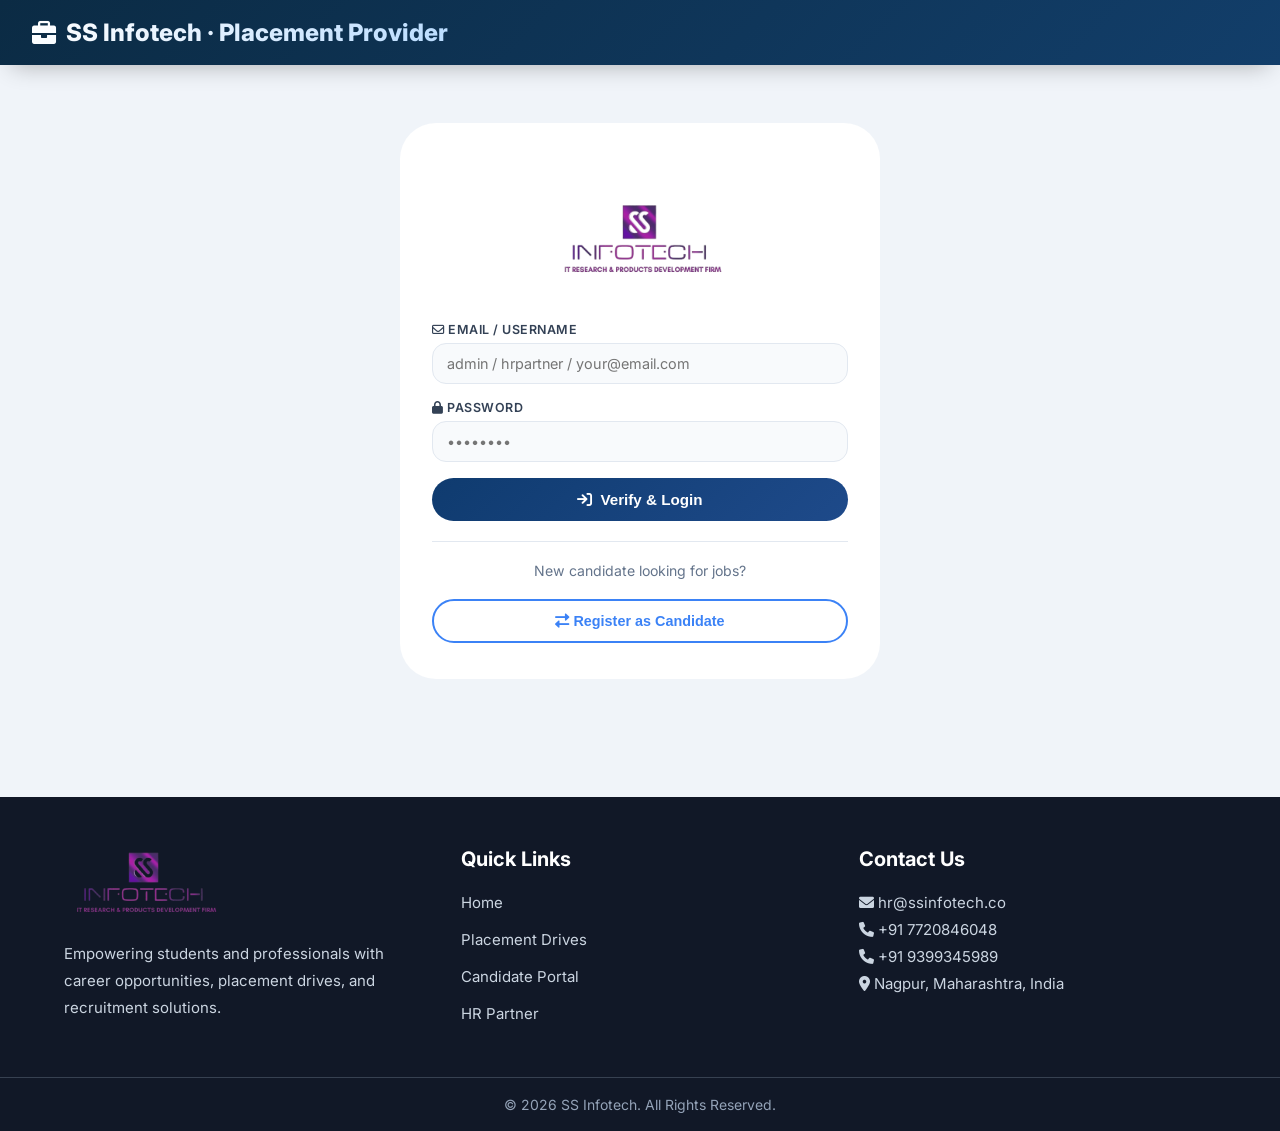
==== commit 43e748ec: "add the footer" ====
--- a/index.html
+++ b/index.html
@@ -3,7 +3,7 @@
 <head>
   <meta charset="UTF-8" />
   <meta name="viewport" content="width=device-width, initial-scale=1.0" />
-  <title>SS Infotech | Placement Provider Portal</title>
+  <title>SS Infotech</title>
   <link rel="stylesheet" href="style.css" />
   <link href="https://fonts.googleapis.com/css2?family=Inter:opsz,wght@14..32,300;400;500;600;700;800&display=swap" rel="stylesheet" />
   <link rel="stylesheet" href="https://cdnjs.cloudflare.com/ajax/libs/font-awesome/6.0.0-beta3/css/all.min.css" />
@@ -12,7 +12,7 @@
 
 <!-- HEADER -->
 <header>
-  <div id="portalTitle"><i class="fas fa-briefcase"></i> SS Infotech · Placement Provider</div>
+  <div id="portalTitle"> SS Infotech | Career Opportunities Portal</div>
   <button id="logoutBtn" class="logout-btn" onclick="logout()" style="display:none;">
     <i class="fas fa-sign-out-alt"></i> Exit
   </button>
@@ -31,9 +31,8 @@
   ====================================================== -->
   <div id="loginView" class="view-panel active-view">
     <div class="login-card">
-      <div class="login-icon"><i class="fas fa-shield-alt"></i></div>
-      <h2>SS Infotech Portal</h2>
-      <p class="subtitle">Access for Admin &bull; HR Partners &bull; Candidates</p>
+        
+      <img src="./logo.png" alt="SS Infotech Logo" class="company-logo" />    
 
       <!-- LOGIN FORM -->
       <form id="loginForm">
@@ -262,7 +261,45 @@
 
   </div><!-- end candidateView -->
 
+
 </div><!-- end .container -->
+  <!-- FOOTER -->
+<footer class="footer">
+  <div class="footer-container">
+
+    <div class="footer-section">
+      <img src="./logo.png" alt="SS Infotech Logo" class="footer-logo" />
+      <p>
+        Empowering students and professionals with career opportunities,
+        placement drives, and recruitment solutions.
+      </p>
+    </div>
+
+    <div class="footer-section">
+      <h3>Quick Links</h3>
+      <ul>
+        <li><a href="#">Home</a></li>
+        <li><a href="#">Placement Drives</a></li>
+        <li><a href="#">Candidate Portal</a></li>
+        <li><a href="#">HR Partner</a></li>
+      </ul>
+    </div>
+
+    <div class="footer-section">
+      <h3>Contact Us</h3>
+      <p><i class="fas fa-envelope"></i> hr@ssinfotech.co</p>
+      <p><i class="fas fa-phone"></i> +91 7720846048</p>
+       <p><i class="fas fa-phone"></i> +91 9399345989</p>
+      <p><i class="fas fa-location-dot"></i> Nagpur, Maharashtra, India</p>
+    </div>
+
+  </div>
+
+  <div class="footer-bottom">
+    <p>© 2026 SS Infotech. All Rights Reserved.</p>
+  </div>
+</footer>
+
 
 <script src="app.js"></script>
 </body>
--- a/style.css
+++ b/style.css
@@ -92,11 +92,8 @@
 /* ---- VIEW PANELS ---- */
 .view-panel {
   display: none;
-  background: white;
-  border-radius: 28px;
-  box-shadow: 0 20px 35px -12px rgba(0,0,0,0.08);
-  padding: 32px;
-  border: 1px solid rgba(203,213,225,0.4);
+
+
 }
 .active-view {
   display: block;
@@ -114,7 +111,6 @@
   background: white;
   border-radius: 36px;
   padding: 36px 32px;
-  box-shadow: 0 25px 45px -12px rgba(0,0,0,0.2);
   text-align: center;
 }
 .login-icon {
@@ -330,6 +326,113 @@
 .placeholder-text { text-align: center; color: #94a3b8; font-size: 0.9rem; padding: 30px; }
 hr { border: none; border-top: 1px solid #e2e8f0; margin: 20px 0; }
 
+
+
+.company-logo {
+  width: 180px;          /* Adjust size */
+  height: auto;
+  object-fit: contain;
+
+  /* Alignment */
+  display: block;
+
+  /* Spacing */
+  margin: 40px auto;
+
+  /* Optional styling */
+  border-radius: 10px;
+  transition: transform 0.3s ease;
+}
+
+.company-logo:hover {
+  transform: scale(1.05);
+}
+
+
+
+/* =========================
+   FOOTER
+========================= */
+
+.footer {
+  background: #111827;
+  color: #ffffff;
+  margin-top: 60px;
+  padding-top: 50px;
+}
+
+.footer-container {
+  width: 90%;
+  max-width: 1300px;
+  margin: auto;
+  display: grid;
+  grid-template-columns: repeat(auto-fit, minmax(220px, 1fr));
+  gap: 40px;
+  padding-bottom: 40px;
+}
+
+.footer-section h3 {
+  margin-bottom: 18px;
+  font-size: 20px;
+  color: #ffffff;
+}
+
+.footer-section p,
+.footer-section a {
+  color: #cbd5e1;
+  font-size: 15px;
+  line-height: 1.8;
+  text-decoration: none;
+}
+
+.footer-section ul {
+  list-style: none;
+  padding: 0;
+}
+
+.footer-section ul li {
+  margin-bottom: 10px;
+}
+
+.footer-section ul li a:hover {
+  color: #60a5fa;
+}
+
+.footer-logo {
+  width: 160px;
+  margin-bottom: 15px;
+}
+
+.social-icons {
+  display: flex;
+  gap: 14px;
+  margin-top: 10px;
+}
+
+.social-icons a {
+  width: 42px;
+  height: 42px;
+  background: #1f2937;
+  display: flex;
+  align-items: center;
+  justify-content: center;
+  border-radius: 50%;
+  transition: 0.3s ease;
+  font-size: 16px;
+}
+
+.social-icons a:hover {
+  background: #2563eb;
+  transform: translateY(-3px);
+}
+
+.footer-bottom {
+  border-top: 1px solid #374151;
+  text-align: center;
+  padding: 18px 10px;
+  font-size: 14px;
+  color: #94a3b8;
+}
 /* ---- RESPONSIVE ---- */
 @media (max-width: 768px) {
   .container { padding: 0 16px; margin: 16px auto; }
@@ -343,4 +446,4 @@
 @media (max-width: 480px) {
   .stats-grid { grid-template-columns: 1fr; }
   header { padding: 14px 16px; }
-}+}
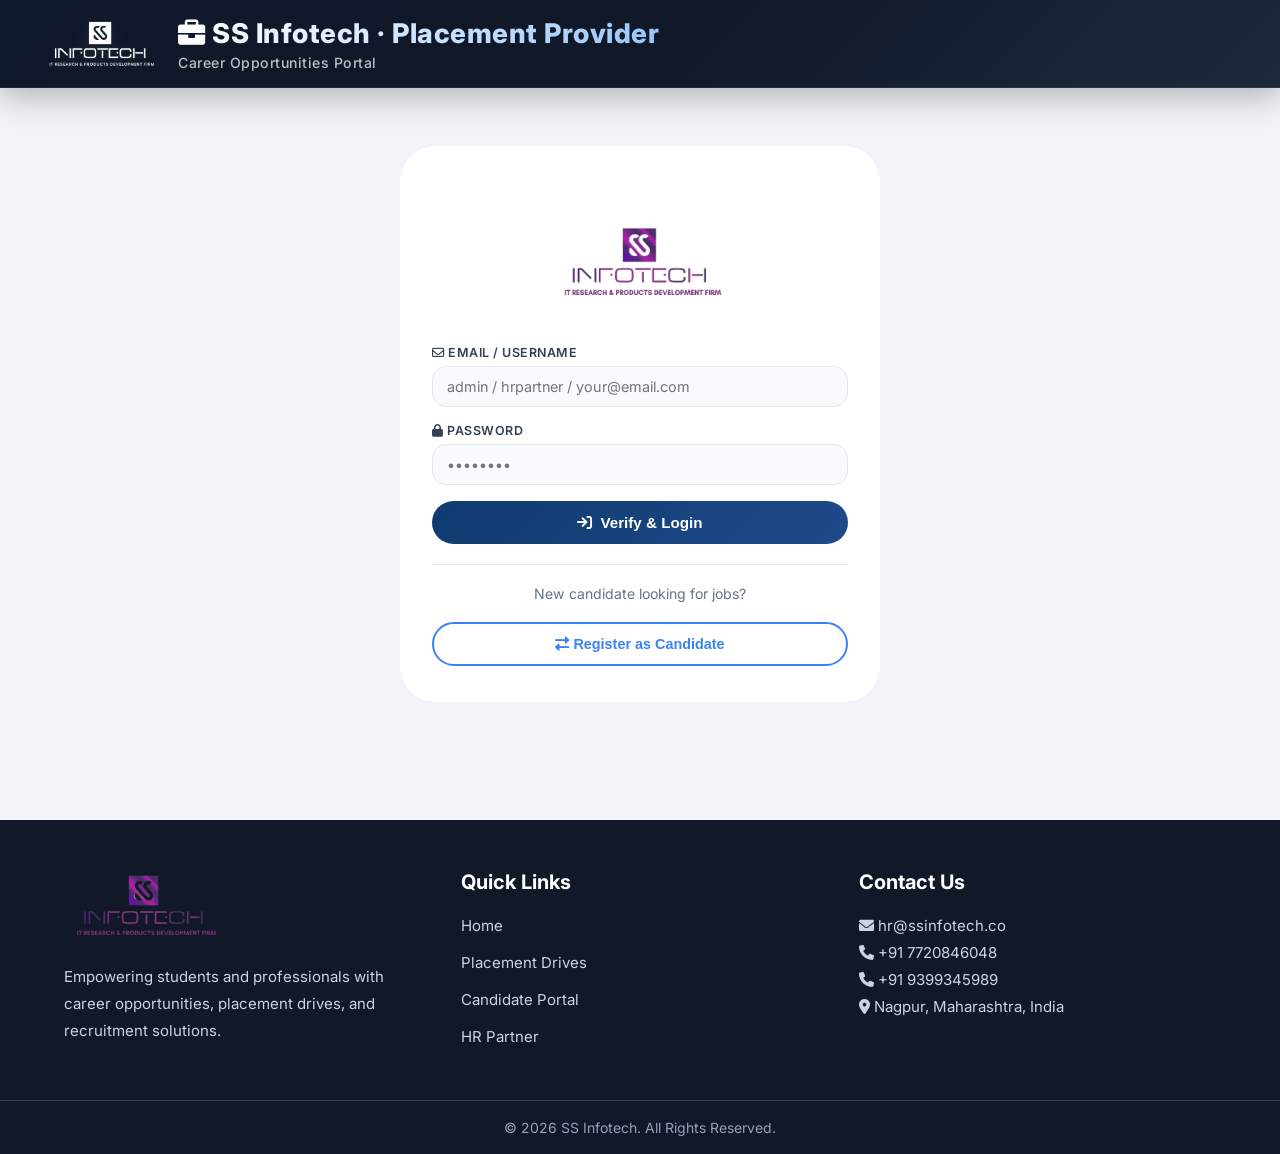
==== commit d7950634: "update the logo" ====
--- a/index.html
+++ b/index.html
@@ -10,12 +10,42 @@
 </head>
 <body>
 
-<!-- HEADER -->
-<header>
-  <div id="portalTitle"> SS Infotech | Career Opportunities Portal</div>
-  <button id="logoutBtn" class="logout-btn" onclick="logout()" style="display:none;">
-    <i class="fas fa-sign-out-alt"></i> Exit
+<!-- =====================================================
+     HEADER
+===================================================== -->
+
+<header class="main-header">
+
+  <div class="header-left">
+
+    <img 
+      src="./whitelogo.png" 
+      alt="SS Infotech Logo" 
+      class="header-logo"
+    />
+
+    <div class="header-text">
+      <h3 id="portalTitle">
+        SS Infotech
+      </h3>
+
+      <span class="portal-subtitle">
+        Career Opportunities Portal
+      </span>
+    </div>
+
+  </div>
+
+  <button 
+    id="logoutBtn" 
+    class="logout-btn" 
+    onclick="logout()" 
+    style="display:none;"
+  >
+    <i class="fas fa-sign-out-alt"></i>
+    Exit
   </button>
+
 </header>
 
 <!-- LOADING OVERLAY -->
@@ -211,6 +241,56 @@
     </div>
 
     <hr class="big-divider" />
+<!-- =====================================================
+     SELECTED CANDIDATES SECTION
+===================================================== -->
+
+<div class="selected-section">
+
+  <div class="selected-header">
+    <h2>
+      <i class="fas fa-trophy"></i>
+      Recently Selected Candidates
+    </h2>
+
+    <p>
+      Congratulations to candidates who successfully got selected through SS Infotech placement drives.
+    </p>
+  </div>
+
+  <div class="table-wrapper">
+
+    <table class="selected-table">
+
+      <thead>
+        <tr>
+          <th>#</th>
+          <th>Candidate</th>
+          <th>Role</th>
+          <th>Company</th>
+          <th>Email</th>
+          <th>Date</th>
+          <th>Status</th>
+        </tr>
+      </thead>
+
+      <tbody id="selectedCandidatesTableBody">
+
+        <tr>
+          <td colspan="7" class="loading-row">
+            Loading selected candidates...
+          </td>
+        </tr>
+
+      </tbody>
+
+    </table>
+
+  </div>
+
+</div>
+
+<hr class="big-divider" />
 
     <div class="feedback-banner">
       <h2><i class="fas fa-comment-dots"></i> Share Your Feedback About SS Infotech</h2>
--- a/style.css
+++ b/style.css
@@ -15,43 +15,182 @@
 }
 
 /* ---- HEADER ---- */
-header {
-  background: linear-gradient(135deg, #0b2b44 0%, #123e6a 100%);
-  padding: 18px 32px;
+/* ==================================================
+   MODERN HEADER
+================================================== */
+
+.main-header{
+  width: 100%;
+  background: linear-gradient(
+    135deg,
+    #0f172a 0%,
+    #111827 50%,
+    #1e293b 100%
+  );
+
+  padding: 16px 40px;
+
   display: flex;
   justify-content: space-between;
   align-items: center;
-  box-shadow: 0 12px 24px -12px rgba(0,0,0,0.3);
+
   position: sticky;
   top: 0;
-  z-index: 110;
-}
-#portalTitle {
+  z-index: 999;
+
+  border-bottom: 1px solid rgba(255,255,255,0.08);
+
+  box-shadow:
+    0 10px 30px rgba(0,0,0,0.25);
+}
+
+/* LEFT SECTION */
+
+.header-left{
+  display: flex;
+  align-items: center;
+  gap: 18px;
+}
+
+/* LOGO */
+
+.header-logo{
+  width: 120px;
+  height: auto;
+  object-fit: contain;
+
+  filter:
+    drop-shadow(0 4px 10px rgba(255,255,255,0.08));
+
+  transition: 0.3s ease;
+}
+
+.header-logo:hover{
+  transform: scale(1.04);
+}
+
+/* TEXT */
+
+.header-text{
+  display: flex;
+  flex-direction: column;
+}
+
+#portalTitle{
+  margin: 0;
+
+  font-size: 1.7rem;
   font-weight: 800;
-  font-size: 1.5rem;
-  background: linear-gradient(130deg, #fff, #b9dcff);
+  letter-spacing: 0.5px;
+
+  background: linear-gradient(
+    135deg,
+    #ffffff 0%,
+    #dbeafe 40%,
+    #93c5fd 100%
+  );
+
   -webkit-background-clip: text;
   background-clip: text;
+
   color: transparent;
+}
+
+/* SUBTITLE */
+
+.portal-subtitle{
+  margin-top: 4px;
+
+  color: rgba(255,255,255,0.72);
+
+  font-size: 0.88rem;
+  font-weight: 500;
+
+  letter-spacing: 0.5px;
+}
+
+/* LOGOUT BUTTON */
+
+.logout-btn{
+  border: none;
+  outline: none;
+
+  padding: 12px 24px;
+
+  border-radius: 999px;
+
+  background: linear-gradient(
+    135deg,
+    #ef4444 0%,
+    #dc2626 100%
+  );
+
+  color: white;
+
+  font-size: 0.9rem;
+  font-weight: 700;
+
   display: flex;
   align-items: center;
   gap: 10px;
-}
-.logout-btn {
-  background: rgba(220,38,38,0.9);
-  border: none;
-  padding: 8px 22px;
-  border-radius: 60px;
-  font-weight: 600;
-  font-size: 0.85rem;
-  color: white;
+
   cursor: pointer;
-  display: flex;
-  align-items: center;
-  gap: 8px;
-  transition: all 0.2s;
-}
-.logout-btn:hover { background: #b91c1c; transform: scale(0.97); }
+
+  transition: all 0.25s ease;
+
+  box-shadow:
+    0 8px 18px rgba(239,68,68,0.25);
+}
+
+.logout-btn:hover{
+  transform: translateY(-2px);
+
+  background: linear-gradient(
+    135deg,
+    #dc2626 0%,
+    #b91c1c 100%
+  );
+
+  box-shadow:
+    0 14px 28px rgba(239,68,68,0.35);
+}
+
+.logout-btn:active{
+  transform: scale(0.97);
+}
+
+/* MOBILE */
+
+@media(max-width:768px){
+
+  .main-header{
+    padding: 14px 18px;
+    flex-wrap: wrap;
+    gap: 15px;
+  }
+
+  .header-left{
+    gap: 12px;
+  }
+
+  .header-logo{
+    width: 55px;
+  }
+
+  #portalTitle{
+    font-size: 1.2rem;
+  }
+
+  .portal-subtitle{
+    font-size: 0.75rem;
+  }
+
+  .logout-btn{
+    width: 100%;
+    justify-content: center;
+  }
+
+}
 
 /* ---- LOADING OVERLAY ---- */
 .loading-overlay {
@@ -348,6 +487,154 @@
   transform: scale(1.05);
 }
 
+/* ==================================================
+   SELECTED CANDIDATES TABLE
+================================================== */
+
+.selected-section{
+  margin: 40px 0;
+}
+
+.selected-header{
+  text-align: center;
+  margin-bottom: 30px;
+}
+
+.selected-header h2{
+  font-size: 2rem;
+  font-weight: 800;
+  color: #0f172a;
+  margin-bottom: 10px;
+}
+
+.selected-header p{
+  color: #64748b;
+  font-size: 1rem;
+}
+
+/* TABLE */
+
+.table-wrapper{
+  width: 100%;
+  overflow-x: auto;
+  background: #ffffff;
+  border-radius: 20px;
+  box-shadow: 0 10px 30px rgba(0,0,0,0.06);
+  border: 1px solid #e2e8f0;
+}
+
+.selected-table{
+  width: 100%;
+  border-collapse: collapse;
+  min-width: 900px;
+}
+
+.selected-table thead{
+  background: linear-gradient(90deg,#2563eb,#1d4ed8);
+}
+
+.selected-table thead th{
+  color: black;
+  padding: 18px 16px;
+  text-align: left;
+  font-size: 0.95rem;
+  font-weight: 700;
+  white-space: nowrap;
+}
+
+.selected-table tbody tr{
+  border-bottom: 1px solid #e2e8f0;
+  transition: 0.3s ease;
+}
+
+.selected-table tbody tr:hover{
+  background: #f8fafc;
+}
+
+.selected-table tbody td{
+  padding: 16px;
+  font-size: 0.92rem;
+  color: #334155;
+  vertical-align: middle;
+}
+
+.candidate-info{
+  display: flex;
+  align-items: center;
+  gap: 12px;
+}
+
+.candidate-avatar{
+  width: 45px;
+  height: 45px;
+  border-radius: 50%;
+  background: linear-gradient(135deg,#2563eb,#1e40af);
+  color: white;
+  display: flex;
+  align-items: center;
+  justify-content: center;
+  font-weight: 700;
+  font-size: 0.9rem;
+  flex-shrink: 0;
+}
+
+.candidate-name{
+  font-weight: 700;
+  color: #0f172a;
+}
+
+.role-badge{
+  background: #eff6ff;
+  color: #1d4ed8;
+  padding: 8px 14px;
+  border-radius: 40px;
+  font-size: 0.82rem;
+  font-weight: 700;
+  display: inline-block;
+}
+
+.company-badge{
+  background: #ecfeff;
+  color: #0f766e;
+  padding: 8px 14px;
+  border-radius: 40px;
+  font-size: 0.82rem;
+  font-weight: 700;
+  display: inline-block;
+}
+
+.status-badge{
+  background: #dcfce7;
+  color: #166534;
+  padding: 8px 16px;
+  border-radius: 40px;
+  font-size: 0.82rem;
+  font-weight: 700;
+  display: inline-flex;
+  align-items: center;
+  gap: 6px;
+}
+
+.loading-row{
+  text-align: center;
+  padding: 30px !important;
+  color: #64748b;
+  font-weight: 600;
+}
+
+/* MOBILE */
+
+@media(max-width:768px){
+
+  .selected-header h2{
+    font-size: 1.6rem;
+  }
+
+  .selected-table{
+    min-width: 750px;
+  }
+
+}
 
 
 /* =========================
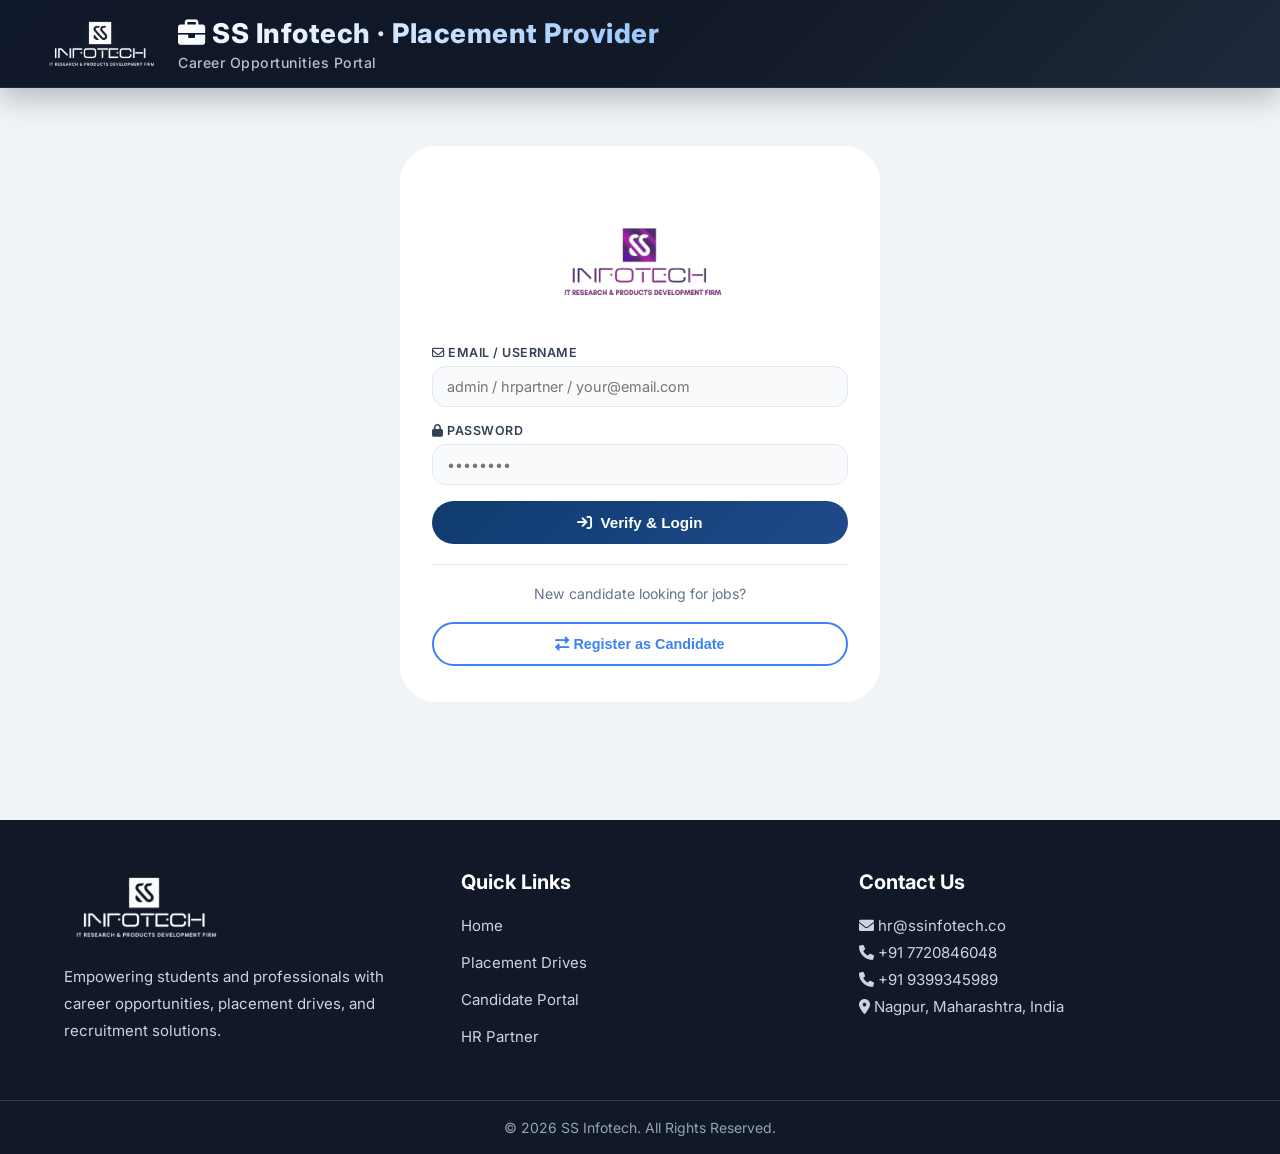
==== commit 85ec4285: "logo update" ====
--- a/index.html
+++ b/index.html
@@ -348,7 +348,7 @@
   <div class="footer-container">
 
     <div class="footer-section">
-      <img src="./logo.png" alt="SS Infotech Logo" class="footer-logo" />
+      <img src="./whitelogo.png" alt="SS Infotech Logo" class="footer-logo" />
       <p>
         Empowering students and professionals with career opportunities,
         placement drives, and recruitment solutions.
